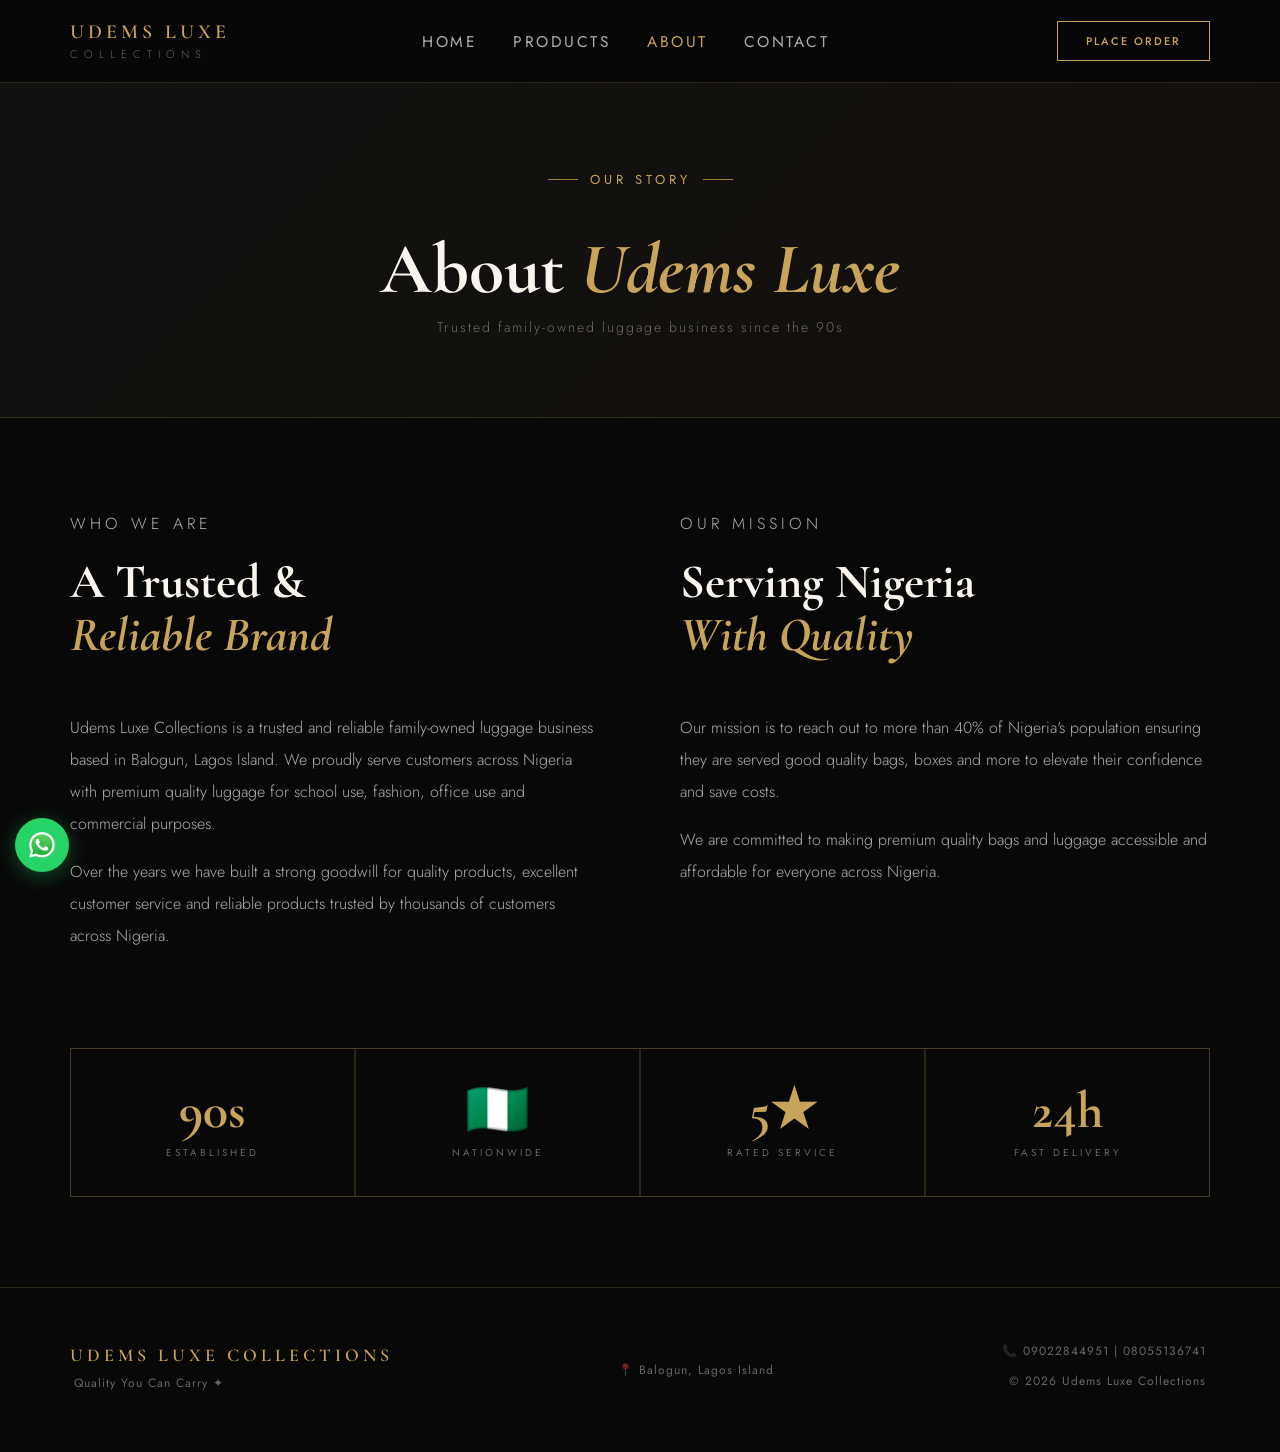
==== about.html @ 911f7c43 "Accessibility fixes: aria-labels and heading order" ====
<!doctype html>
<html lang="en">
  <head>
    <meta charset="UTF-8" />
    <meta name="viewport" content="width=device-width, initial-scale=1.0" />
    <title>About Us — Udems Luxe Collections</title>
    <link rel="apple-touch-icon" sizes="180x180" href="/apple-touch-icon.png" />
    <link rel="icon" type="image/png" sizes="32x32" href="/favicon-32x32.png" />
    <link rel="icon" type="image/png" sizes="16x16" href="/favicon-16x16.png" />
    <link rel="icon" href="/favicon.ico" />
    <link rel="manifest" href="/site.webmanifest" />
    <link rel="preconnect" href="https://fonts.googleapis.com" />
    <link rel="preconnect" href="https://fonts.gstatic.com" crossorigin />
    <link
      href="https://fonts.googleapis.com/css2?family=Cormorant+Garamond:ital,wght@0,400;0,600;0,700;1,400;1,600&family=Jost:wght@300;400;500;600&display=swap"
      rel="stylesheet"
    />
    <meta
      name="description"
      content="Learn about Udems Luxe Collections — a trusted family-owned bag and luggage business in Lagos Balogun Market since the 90s. Quality You Can Carry."
    />
    <meta
      name="keywords"
      content="Udems Luxe Collections about, bags Lagos Balogun, trusted bag store Lagos, family owned luggage business Nigeria"
    />
    <meta name="author" content="Ajagbe Gideon" />
    <meta property="og:title" content="About Us — Udems Luxe Collections" />
    <meta
      property="og:url"
      content="https://www.udemsluxecollections.com/about.html"
    />
    <meta property="og:type" content="website" />
    <meta
      property="og:image"
      content="https://www.udemsluxecollections.com/images/og-image.jpg"
    />
    <meta property="og:image:width" content="1200" />
    <meta property="og:image:height" content="630" />
    <meta
      property="og:description"
      content="Learn about Udems Luxe Collections — a trusted family-owned bag and luggage business in Lagos Balogun Market since the 90s. Quality You Can Carry."
    />
    <meta property="og:site_name" content="Udems Luxe Collections" />
    <link rel="stylesheet" href="styles.css" />
    <!-- Google tag (gtag.js) -->
    <script
      async
      src="https://www.googletagmanager.com/gtag/js?id=G-9NSQCS0DPC"
    ></script>
    <script>
      window.dataLayer = window.dataLayer || [];
      function gtag() {
        dataLayer.push(arguments);
      }
      gtag("js", new Date());
      gtag("config", "G-9NSQCS0DPC");
    </script>
  </head>
  <body>
    <!-- NAVIGATION -->
    <header>
      <nav>
        <div class="logo">
          Udems Luxe
          <span>Collections</span>
        </div>
        <ul class="nav-links" id="nav-links">
          <li><a href="index.html">Home</a></li>
          <li><a href="products.html">Products</a></li>
          <li><a href="about.html" class="active">About</a></li>
          <li><a href="contact.html">Contact</a></li>
          <li>
            <button class="close-menu" id="close-menu" aria-label="Close menu">
              ✕
            </button>
          </li>
        </ul>
        <div class="nav-right">
          <a
            href="https://wa.me/2349022844951?text=Hello,%20I%20want%20to%20place%20an%20order%20from%20Udems%20Luxe%20Collections"
            class="nav-cta"
            target="_blank"
            >Place Order</a
          >
          <button class="hamburger" id="hamburger" aria-label="Open menu">
            <span></span>
            <span></span>
            <span></span>
          </button>
        </div>
      </nav>
    </header>

    <main>
      <!-- PAGE HERO -->
      <section id="page-hero">
        <p class="hero-label">Our Story</p>
        <h1 class="page-hero-title">About <em>Udems Luxe</em></h1>
        <p class="page-hero-sub">
          Trusted family-owned luggage business since the 90s
        </p>
      </section>

      <!-- ABOUT CONTENT -->
      <section id="about-content">
        <div class="about-main">
          <div class="about-block">
            <p class="s-label">Who We Are</p>
            <h2 class="s-title">A Trusted &<br /><em>Reliable Brand</em></h2>
            <p>
              Udems Luxe Collections is a trusted and reliable family-owned
              luggage business based in Balogun, Lagos Island. We proudly serve
              customers across Nigeria with premium quality luggage for school
              use, fashion, office use and commercial purposes.
            </p>
            <p>
              Over the years we have built a strong goodwill for quality
              products, excellent customer service and reliable products trusted
              by thousands of customers across Nigeria.
            </p>
          </div>

          <div class="about-block">
            <p class="s-label">Our Mission</p>
            <h2 class="s-title">Serving Nigeria<br /><em>With Quality</em></h2>
            <p>
              Our mission is to reach out to more than 40% of Nigeria's
              population ensuring they are served good quality bags, boxes and
              more to elevate their confidence and save costs.
            </p>
            <p>
              We are committed to making premium quality bags and luggage
              accessible and affordable for everyone across Nigeria.
            </p>
          </div>
        </div>

        <!-- STATS -->
        <div class="about-stats-full">
          <div class="stat">
            <span class="big">90s</span>
            <span class="lbl">Established</span>
          </div>
          <div class="stat">
            <span class="big">🇳🇬</span>
            <span class="lbl">Nationwide</span>
          </div>
          <div class="stat">
            <span class="big">5★</span>
            <span class="lbl">Rated Service</span>
          </div>
          <div class="stat">
            <span class="big">24h</span>
            <span class="lbl">Fast Delivery</span>
          </div>
        </div>
      </section>
    </main>

    <!-- FOOTER -->
    <footer>
      <div class="footer-left">
        <div class="footer-logo">Udems Luxe Collections</div>
        <p>Quality You Can Carry ✦</p>
      </div>

      <div class="footer-center">
        <p>📍 Balogun, Lagos Island</p>
      </div>

      <div class="footer-right">
        <p>📞 09022844951 | 08055136741</p>
        <p>© 2026 Udems Luxe Collections</p>
      </div>
    </footer>

    <!-- WHATSAPP FLOAT -->
    <a
      href="https://wa.me/2349022844951?text=Hello,%20I%20want%20to%20place%20an%20order%20from%20Udems%20Luxe%20Collections"
      class="wa-float"
      target="_blank"
    >
      <img src="images/whatsapp.png" alt="WhatsApp" width="30" height="30" />
    </a>
  </body>
  <script src="script.js"></script>
</html>
---- styles.css ----
/* ── RESET & ROOT VARIABLES ── */
* {
  box-sizing: border-box;
  margin: 0;
  padding: 0;
}

html {
  scroll-behavior: smooth;
}

:root {
  --black: #080808;
  --black2: #111111;
  --black3: #1a1a1a;
  --gold: #c8a45a;
  --gold2: #e2c07a;
  --gold3: #a07d35;
  --gold-bg: rgba(200, 164, 90, 0.06);
  --gold-border: rgba(200, 164, 90, 0.18);
  --white: #faf6ef;
  --white2: rgba(250, 246, 239, 0.7);
  --white3: rgba(250, 246, 239, 0.4);
}

body {
  font-family: "Jost", sans-serif;
  background-color: var(--black);
  color: var(--white);
  overflow-x: hidden;
}

/* ── NAVIGATION ── */
nav {
  position: sticky;
  top: 0;
  z-index: 200;
  display: flex;
  justify-content: space-between;
  align-items: center;
  padding: 20px 70px;
  background: rgba(8, 8, 8, 0.96);
  border-bottom: 1px solid var(--gold-border);
  backdrop-filter: blur(12px);
}

.logo {
  font-family: "Cormorant Garamond", serif;
  font-size: 20px;
  font-weight: 600;
  letter-spacing: 4px;
  color: var(--gold);
  text-transform: uppercase;
}

.logo span {
  display: block;
  font-size: 11px;
  letter-spacing: 6px;
  color: var(--white3);
  font-family: "Jost", sans-serif;
  font-weight: 300;
  margin-top: 2px;
}

.nav-links {
  display: flex;
  gap: 36px;
  list-style: none;
}

.nav-links a {
  color: var(--white2);
  text-decoration: none;
  font-size: 15.5px;
  letter-spacing: 2.5px;
  text-transform: uppercase;
  font-weight: 400;
  transition: color 0.3s;
}

.nav-links a:hover,
.nav-links a.active {
  color: var(--gold);
}

.nav-cta {
  background: transparent;
  border: 1px solid var(--gold);
  color: var(--gold);
  padding: 11px 28px;
  font-size: 11px;
  letter-spacing: 2px;
  text-transform: uppercase;
  font-weight: 500;
  text-decoration: none;
  transition: all 0.3s;
  font-family: "Jost", sans-serif;
}

.nav-cta:hover {
  background: var(--gold);
  color: var(--black);
}

/* ── HERO ── */
#hero {
  min-height: 95vh;
  display: flex;
  align-items: center;
  position: relative;
  overflow: hidden;
  padding: 80px 70px;
}

.hero-bg {
  position: absolute;
  inset: 0;
  background:
    radial-gradient(
      ellipse 60% 70% at 75% 50%,
      rgba(200, 164, 90, 0.07) 0%,
      transparent 65%
    ),
    radial-gradient(
      ellipse 40% 60% at 20% 80%,
      rgba(200, 164, 90, 0.04) 0%,
      transparent 60%
    );
}

.hero-lines-v {
  position: absolute;
  top: 0;
  right: 180px;
  bottom: 0;
  width: 1px;
  background: linear-gradient(
    to bottom,
    transparent,
    rgba(200, 164, 90, 0.12),
    transparent
  );
}

.hero-lines-v2 {
  position: absolute;
  top: 0;
  right: 360px;
  bottom: 0;
  width: 1px;
  background: linear-gradient(
    to bottom,
    transparent,
    rgba(200, 164, 90, 0.06),
    transparent
  );
}

.hero-content {
  position: relative;
  z-index: 2;
  max-width: 620px;
}

.hero-label {
  display: inline-flex;
  align-items: center;
  gap: 12px;
  font-size: 13px;
  letter-spacing: 4px;
  text-transform: uppercase;
  color: var(--gold);
  margin-bottom: 28px;
  font-weight: 400;
}

.hero-label::before,
.hero-label::after {
  content: "";
  width: 30px;
  height: 1px;
  background: var(--gold3);
}

.hero-title {
  font-family: "Cormorant Garamond", serif;
  font-size: clamp(52px, 7vw, 88px);
  line-height: 1;
  font-weight: 700;
  margin-bottom: 6px;
}

.hero-title em {
  font-style: italic;
  color: var(--gold);
  display: block;
  font-size: clamp(58px, 8vw, 96px);
}

.hero-sub {
  font-family: "Cormorant Garamond", serif;
  font-size: 18px;
  font-style: italic;
  color: var(--white3);
  letter-spacing: 2px;
  margin-bottom: 40px;
}

.hero-btns {
  display: flex;
  gap: 14px;
  flex-wrap: wrap;
}

.btn-primary {
  background: var(--gold);
  color: var(--black);
  padding: 16px 40px;
  font-size: 11px;
  letter-spacing: 3px;
  text-transform: uppercase;
  font-weight: 600;
  text-decoration: none;
  transition: all 0.3s;
  font-family: "Jost", sans-serif;
  display: inline-block;
}

.btn-primary:hover {
  background: var(--gold2);
  transform: translateY(-2px);
}

.btn-ghost {
  border: 1px solid rgba(200, 164, 90, 0.35);
  color: var(--white2);
  padding: 16px 40px;
  font-size: 11px;
  letter-spacing: 3px;
  text-transform: uppercase;
  font-weight: 400;
  text-decoration: none;
  transition: all 0.3s;
  font-family: "Jost", sans-serif;
  display: inline-block;
}

.btn-ghost:hover {
  background: var(--gold-bg);
  border-color: var(--gold);
  color: var(--gold);
}

.hero-badge {
  position: absolute;
  right: 100px;
  top: 50%;
  transform: translateY(-50%);
  width: 200px;
  height: 200px;
  border-radius: 50%;
  border: 1px solid var(--gold-border);
  display: flex;
  align-items: center;
  justify-content: center;
}

.hero-badge-inner {
  width: 150px;
  height: 150px;
  border-radius: 50%;
  border: 1px solid rgba(200, 164, 90, 0.08);
  display: flex;
  flex-direction: column;
  align-items: center;
  justify-content: center;
  gap: 4px;
  text-align: center;
}

.hero-badge .num {
  font-family: "Cormorant Garamond", serif;
  font-size: 50px;
  font-weight: 700;
  color: var(--gold);
  line-height: 1;
}

.hero-badge .txt {
  font-size: 11px;
  letter-spacing: 2.5px;
  color: var(--white3);
  text-transform: uppercase;
}

/* ── MARQUEE ── */
.marquee-wrap {
  border-top: 1px solid var(--gold-border);
  border-bottom: 1px solid var(--gold-border);
  padding: 14px 0;
  overflow: hidden;
  background: var(--gold-bg);
}

.marquee-track {
  display: flex;
  animation: marquee 18s linear infinite;
  white-space: nowrap;
}

.marquee-item {
  font-size: 10px;
  letter-spacing: 4px;
  text-transform: uppercase;
  color: var(--gold3);
  padding: 0 30px;
  font-weight: 500;
}

.marquee-dot {
  color: var(--gold);
  margin: 0 -10px;
}

@keyframes marquee {
  from {
    transform: translateX(0);
  }
  to {
    transform: translateX(-50%);
  }
}

/* ── SECTION BASE ── */
section {
  padding: 90px 70px;
  box-sizing: border-box;
}
.s-label {
  font-size: 15px;
  letter-spacing: 4px;
  text-transform: uppercase;
  color: var(--gold);
  margin-bottom: 10px;
  font-weight: 400;
}

.s-title {
  font-family: "Cormorant Garamond", serif;
  font-size: clamp(32px, 4vw, 48px);
  font-weight: 700;
  line-height: 1.1;
  margin-bottom: 50px;
}

.s-title em {
  font-style: italic;
  color: var(--gold);
}

/* ── WHY CHOOSE US ── */
#why {
  background: var(--black2);
}

.why-grid {
  display: grid;
  grid-template-columns: repeat(auto-fit, minmax(190px, 1fr));
  gap: 2px;
}

.why-card {
  background: var(--black3);
  padding: 40px 28px;
  border-top: 2px solid var(--gold3);
  transition: all 0.35s;
  cursor: default;
}

.why-card:hover {
  background: rgba(200, 164, 90, 0.05);
  border-top-color: var(--gold);
  transform: translateY(-4px);
}

.why-icon {
  font-size: 36px;
  margin-bottom: 16px;
}

.why-card h3 {
  font-family: "Cormorant Garamond", serif;
  font-size: 20px;
  color: var(--gold2);
  margin-bottom: 12px;
  font-weight: 600;
}

.why-card p {
  font-size: 13px;
  color: var(--white3);
  line-height: 1.85;
  font-weight: 300;
}

/* ── DIVIDER ── */
.divider {
  display: flex;
  align-items: center;
  gap: 20px;
  padding: 0 70px;
}

.divider::before,
.divider::after {
  content: "";
  flex: 1;
  height: 1px;
  background: linear-gradient(to right, transparent, var(--gold-border));
}

.divider::after {
  background: linear-gradient(to left, transparent, var(--gold-border));
}

.divider span {
  font-family: "Cormorant Garamond", serif;
  font-size: 18px;
  color: var(--gold3);
}

/* ── PRODUCTS ── */
#products {
  background: var(--black);
  padding: 90px 70px;
}

#products .s-label {
  padding-left: 0;
}

#products .s-title {
  padding-left: 0;
}

#products .prod-cta {
  padding: 0;
  margin-top: 50px;
}
.prod-cta {
  display: flex;
  justify-content: center;
  gap: 16px;
  flex-wrap: wrap;
  margin-top: 40px;
}

.prod-cta a {
  min-width: 220px;
  text-align: center;
}

.prod-grid {
  display: grid;
  grid-template-columns: repeat(4, 1fr);
  gap: 1px;
  background: var(--gold-border);
  border: 1px solid var(--gold-border);
  margin-bottom: 0;
}

.prod-card {
  background: var(--black);
  padding: 50px 30px 40px;
  transition: all 0.3s;
  position: relative;
  overflow: hidden;
}

.prod-card:hover {
  background: rgba(200, 164, 90, 0.08);
  border-color: transparent;
}

.prod-card::after {
  content: "";
  position: absolute;
  bottom: 0;
  left: 0;
  right: 0;
  height: 2px;
  background: linear-gradient(90deg, transparent, var(--gold), transparent);
  transform: scaleX(0);
  transition: transform 0.4s;
}

.prod-card:hover::after {
  transform: scaleX(1);
}

.prod-icon {
  font-size: 32px;
  margin-bottom: 20px;
  display: block;
}

.prod-card h3 {
  font-family: "Cormorant Garamond", serif;
  font-size: 26px;
  font-weight: 600;
  color: var(--white);
  margin-bottom: 10px;
}

.prod-card p {
  font-size: 13px;
  color: var(--white3);
  line-height: 1.8;
  margin-bottom: 20px;
  font-weight: 300;
}

.prod-order {
  font-size: 11px;
  letter-spacing: 2.5px;
  text-transform: uppercase;
  color: var(--gold3);
  border: 1px solid rgba(200, 164, 90, 0.2);
  padding: 7px 16px;
  display: inline-block;
  text-decoration: none;
  transition: all 0.3s;
}

.prod-order:hover {
  color: var(--gold);
  border-color: var(--gold);
}

.prod-cta {
  display: flex;
  justify-content: center;
  gap: 16px;
  margin-top: 20px;
}


/* ── ABOUT STRIP ── */
#about-strip {
  background: linear-gradient(
    135deg,
    var(--black2) 0%,
    rgba(200, 164, 90, 0.04) 100%
  );
  border-top: 1px solid var(--gold-border);
  border-bottom: 1px solid var(--gold-border);
  padding: 80px 70px;
  display: grid;
  grid-template-columns: 1fr 1fr;
  gap: 80px;
  align-items: center;
}

.about-text p {
  font-size: 14px;
  color: var(--white2);
  line-height: 2;
  margin-bottom: 16px;
  font-weight: 300;
}

.about-stats {
  display: grid;
  grid-template-columns: 1fr 1fr;
  gap: 2px;
  background: var(--gold-border);
  border: 1px solid var(--gold-border);
}

.stat {
  background: var(--black);
  padding: 36px 28px;
  text-align: center;
}
.stat:hover {
  background: rgba(200, 164, 90, 0.08);
}

.stat .big {
  font-family: "Cormorant Garamond", serif;
  font-size: 52px;
  font-weight: 700;
  color: var(--gold);
  line-height: 1;
  display: block;
}

.stat .lbl {
  font-size: 10px;
  letter-spacing: 3px;
  text-transform: uppercase;
  color: var(--white3);
  margin-top: 8px;
  display: block;
}

/* ── CONTACT ── */
#contact {
  background: var(--black2);
  padding: 80px 70px;
}

.contact-grid {
  display: grid;
  grid-template-columns: repeat(auto-fit, minmax(200px, 1fr));
  gap: 2px;
  background: var(--gold-border);
  border: 1px solid var(--gold-border);
}

.contact-item {
  background: var(--black2);
  padding: 40px 28px;
  display: flex;
  align-items: flex-start;
  gap: 16px;
  transition: background 0.3s;
}

.contact-item:hover {
  background: var(--gold-bg);
}

.c-icon {
  font-size: 20px;
  margin-top: 2px;
  flex-shrink: 0;
}

.contact-item h3 {
  font-size: 10px;
  letter-spacing: 3px;
  text-transform: uppercase;
  color: var(--gold3);
  margin-bottom: 8px;
  font-weight: 500;
}

.contact-item p,
.contact-item a {
  font-size: 14px;
  color: var(--white2);
  text-decoration: none;
  line-height: 1.7;
  font-weight: 300;
}

.contact-item a:hover {
  color: var(--gold);
}

/* ── FOOTER ── */
footer {
  background: var(--black);
  border-top: 1px solid var(--gold-border);
  padding: 50px 70px;
  display: flex;
  justify-content: space-between;
  align-items: center;
  flex-wrap: wrap;
  gap: 20px;
}

.footer-logo {
  font-family: "Cormorant Garamond", serif;
  font-size: 18px;
  font-weight: 600;
  letter-spacing: 4px;
  color: var(--gold);
  text-transform: uppercase;
  margin-bottom: 8px;
}

footer p {
  font-size: 12px;
  color: var(--white3);
  letter-spacing: 1px;
  margin: 4px;
}

footer a {
  color: var(--gold3);
  text-decoration: none;
}

footer a:hover {
  color: var(--gold);
}

.footer-right {
  text-align: right;
}

.footer-right p {
  margin-bottom: 12px;
}

/* ── WHATSAPP FLOAT ── */
.wa-float {
  position: fixed;
  bottom: 28px;
  left: 15px;
  z-index: 999;
  width: 54px;
  height: 54px;
  border-radius: 50%;
  background: #25d366;
  display: flex;
  align-items: center;
  justify-content: center;
  box-shadow: 0 4px 20px rgba(37, 211, 102, 0.35);
  text-decoration: none;
  transition: all 0.3s;
}

.wa-float:hover {
  transform: scale(1.1);
  box-shadow: 0 6px 28px rgba(37, 211, 102, 0.5);
}

/* About CSS */

/* ── PAGE HERO ── */
#page-hero {
  background: linear-gradient(
    135deg,
    var(--black2) 0%,
    rgba(200, 164, 90, 0.05) 100%
  );
  border-bottom: 1px solid var(--gold-border);
  padding: 80px 70px;
  text-align: center;
}

.page-hero-title {
  font-family: "Cormorant Garamond", serif;
  font-size: clamp(42px, 6vw, 72px);
  font-weight: 700;
  line-height: 1;
  margin: 16px 0 12px;
}

.page-hero-title em {
  font-style: italic;
  color: var(--gold);
}

.page-hero-sub {
  font-size: 14px;
  color: var(--white3);
  letter-spacing: 2px;
  font-weight: 300;
}

/* ── ABOUT CONTENT ── */
#about-content {
  padding: 90px 70px;
}

.about-main {
  display: grid;
  grid-template-columns: 1fr 1fr;
  gap: 80px;
  margin-bottom: 80px;
}

.about-block p {
  font-size: 16px;
  color: var(--white2);
  line-height: 2;
  margin-bottom: 16px;
  font-weight: 300;
}

.about-stats-full {
  display: grid;
  grid-template-columns: repeat(4, 1fr);
  gap: 2px;
  background: var(--gold-border);
  border: 1px solid var(--gold-border);
}

/* Contact */
/* ── CONTACT CTA ── */
.contact-cta {
  text-align: center;
  margin-top: 80px;
  padding-top: 80px;
  border-top: 1px solid var(--gold-border);
}

.contact-cta p {
  font-size: 14px;
  color: var(--white3);
  margin-bottom: 30px;
  font-weight: 300;
  letter-spacing: 1px;
}

/* Products */
/* ── PRODUCTS PAGE ── */
#products-page {
  padding: 90px 70px;
  background: var(--black);
}

#products-page .prod-grid {
  grid-template-columns: repeat(4, 1fr);
}
.prod-cta {
  text-align: center;
  margin-top: 20px;
}
.close-menu {
  display: none;
}

/* ── RESPONSIVE — MOBILE ── */
@media (max-width: 768px) {
  /* NAV */
  nav {
    padding: 16px 20px;
  }

  .nav-links {
    display: none;
    position: fixed;
    top: 0;
    left: 0;
    width: 100%;
    height: 100vh;
    background: rgba(8, 8, 8, 0.99);
    flex-direction: column;
    align-items: center;
    justify-content: center;
    gap: 40px;
    z-index: 500;
  }
  .prod-cta {
    flex-direction: column;
    align-items: center;
  }

  .prod-cta a {
    width: 85%;
    text-align: center;
  }

  .nav-cta {
    font-size: 10px;
    padding: 8px 16px;
  }

  /* HERO */
  #hero {
    padding: 60px 24px;
    min-height: 80vh;
  }

  .hero-badge {
    display: flex;
    width: 150px;
    height: 150px;
    right: 18px;
    top: 43.5%;
    transform: translateY(-50%);
  }
  .hero-badge-inner {
    width: 100px;
    height: 100px;
    border-radius: 50%;
  }
  .hero-badge .num {
    font-family: "Cormorant Garamond", serif;
    font-size: 30px;
    font-weight: 700;
    color: var(--gold);
    line-height: 1;
  }

  .hero-badge .txt {
    font-size: 7px;
    letter-spacing: 2.5px;
    color: var(--white3);
    text-transform: uppercase;
  }

  .hero-btns {
    flex-direction: column;
  }

  .btn-primary,
  .btn-ghost {
    width: 80%;
    padding: 12px 20px;
  }

  /* MARQUEE */
  .marquee-item {
    font-size: 9px;
    padding: 0 16px;
  }

  /* SECTIONS */
  section {
    padding: 60px 24px;
  }

  /* WHY GRID */
  .why-grid {
    grid-template-columns: 1fr 1fr;
  }

  /* PRODUCTS */
  #products {
    padding: 60px 16px;
  }

  .prod-grid {
    grid-template-columns: 1fr 1fr !important;
  }

  #products-page {
    padding: 60px 16px;
  }

  #products-page .prod-grid {
    grid-template-columns: 1fr 1fr !important;
  }
  .prod-cta a {
    width: 80%;
    text-align: center;
  }

  /* ABOUT STRIP */
  #about-strip {
    grid-template-columns: 1fr;
    gap: 40px;
    padding: 60px 24px;
  }

  .about-stats {
    grid-template-columns: 1fr 1fr;
  }

  /* ABOUT CONTENT */
  .about-main {
    grid-template-columns: 1fr;
    gap: 40px;
  }

  .about-stats-full {
    grid-template-columns: 1fr 1fr;
  }

  /* CONTACT */
  #contact {
    padding: 60px 24px;
  }

  .contact-grid {
    grid-template-columns: 1fr;
  }

  /* PAGE HERO */
  #page-hero {
    padding: 60px 24px;
  }

  /* FOOTER */
  
  footer {
  display: flex;
  flex-direction: column;
  align-items: center;
  text-align: center;
  gap: 15px;
  padding: 40px 20px;
}

.footer-right {
  text-align: center;
}

  .footer-logo {
    font-size: 16px;
  }

  footer p {
    font-size: 11px;
  }

  /* DIVIDER */
  .divider {
    padding: 0 24px;
  }
  .close-menu {
    display: block;
  }
}

/* ── RESPONSIVE — TABLET ── */
@media (max-width: 1024px) {
  nav {
    padding: 16px 30px;
  }
  #hero {
    min-height: 70vh;
  }
  .hero-badge {
    right: 40px;
  }

  .nav-links {
    gap: 16px;
  }
  .contact-item a {
    word-break: break-word;
    overflow-wrap: break-word;
  }
  .contact-grid {
    grid-template-columns: 1fr;
  }
  .nav-links a {
    font-size: 15px;
    letter-spacing: 1.5px;
    color: var(--white);
  }
  .nav-cta {
    font-size: 10px;
    padding: 8px 16px;
  }
  #products-page .prod-grid {
    grid-template-columns: repeat(2, 1fr);
  }
  .prod-grid {
    grid-template-columns: repeat(2, 1fr);
  }
}

#about-strip {
  gap: 40px;
  padding: 70px 40px;
}

/* ── HAMBURGER MENU ── */
.nav-right {
  display: flex;
  align-items: center;
  gap: 16px;
}

.hamburger {
  display: none;
  flex-direction: column;
  justify-content: center;
  gap: 5px;
  background: transparent;
  border: none;
  cursor: pointer;
  padding: 4px;
}

.hamburger span {
  display: block;
  width: 24px;
  height: 2px;
  background: var(--gold);
  transition: all 0.3s;
}

@media (max-width: 768px) {
  .hamburger {
    display: flex;
  }

  .nav-links {
    display: none;
    position: fixed;
    top: 0;
    left: 0;
    right: 0;
    bottom: 0;
    background: rgba(8, 8, 8, 0.98);
    flex-direction: column;
    align-items: center;
    justify-content: center;
    gap: 40px;
    z-index: 300;
  }

  .nav-links.open {
    display: flex;
  }

  .nav-links a {
    font-size: 20px;
    letter-spacing: 4px;
  }
}

.close-menu {
  background: transparent;
  border: 1px solid var(--gold-border);
  color: var(--gold);
  font-size: 20px;
  padding: 10px 20px;
  cursor: pointer;
  margin-top: 20px;
}

@media (max-width: 400px) {
  .hero-badge {
    width: 140px;
    height: 140px;
    top: 42%;
    right: 15px;
  }
  .hero-badge-inner {
    width: 100px;
    height: 100px;
  }

  .hero-badge .num {
    font-size: 28px;
  }

  .hero-title {
    font-size: 48px;
  }

  .hero-title em {
    font-size: 52px;
  }
  .btn-primary,
  .btn-ghost {
    width: 85%;
    margin: 0 auto;
    display: block;
  }
}
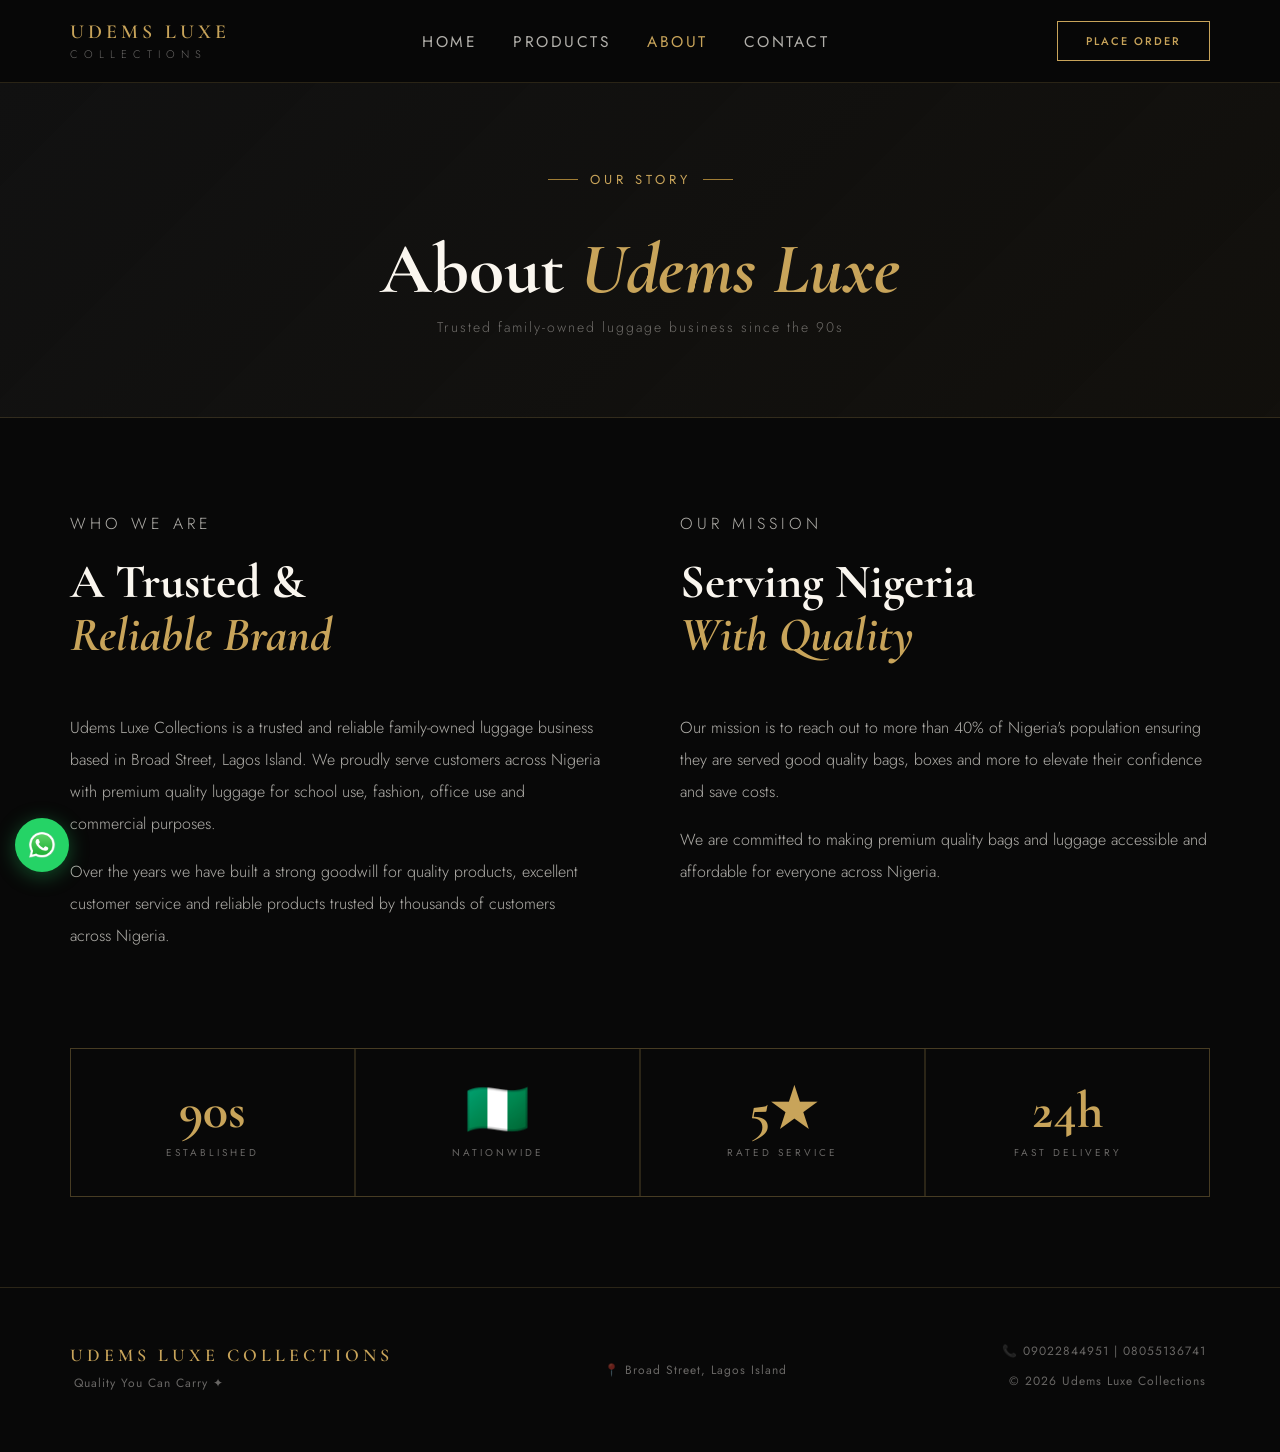
==== commit a01dadd9: "Change all Balogun to Broad Street" ====
--- a/about.html
+++ b/about.html
@@ -17,11 +17,11 @@
     />
     <meta
       name="description"
-      content="Learn about Udems Luxe Collections — a trusted family-owned bag and luggage business in Lagos Balogun Market since the 90s. Quality You Can Carry."
+      content="Learn about Udems Luxe Collections — a trusted family-owned bag and luggage business in Lagos Broad Street Market since the 90s. Quality You Can Carry."
     />
     <meta
       name="keywords"
-      content="Udems Luxe Collections about, bags Lagos Balogun, trusted bag store Lagos, family owned luggage business Nigeria"
+      content="Udems Luxe Collections about, bags Lagos Broad Street, trusted bag store Lagos, family owned luggage business Nigeria"
     />
     <meta name="author" content="Ajagbe Gideon" />
     <meta property="og:title" content="About Us — Udems Luxe Collections" />
@@ -38,7 +38,7 @@
     <meta property="og:image:height" content="630" />
     <meta
       property="og:description"
-      content="Learn about Udems Luxe Collections — a trusted family-owned bag and luggage business in Lagos Balogun Market since the 90s. Quality You Can Carry."
+      content="Learn about Udems Luxe Collections — a trusted family-owned bag and luggage business in Lagos Broad Street Market since the 90s. Quality You Can Carry."
     />
     <meta property="og:site_name" content="Udems Luxe Collections" />
     <link rel="stylesheet" href="styles.css" />
@@ -109,9 +109,9 @@
             <h2 class="s-title">A Trusted &<br /><em>Reliable Brand</em></h2>
             <p>
               Udems Luxe Collections is a trusted and reliable family-owned
-              luggage business based in Balogun, Lagos Island. We proudly serve
-              customers across Nigeria with premium quality luggage for school
-              use, fashion, office use and commercial purposes.
+              luggage business based in Broad Street, Lagos Island. We proudly
+              serve customers across Nigeria with premium quality luggage for
+              school use, fashion, office use and commercial purposes.
             </p>
             <p>
               Over the years we have built a strong goodwill for quality
@@ -165,7 +165,7 @@
       </div>
 
       <div class="footer-center">
-        <p>📍 Balogun, Lagos Island</p>
+        <p>📍 Broad Street, Lagos Island</p>
       </div>
 
       <div class="footer-right">
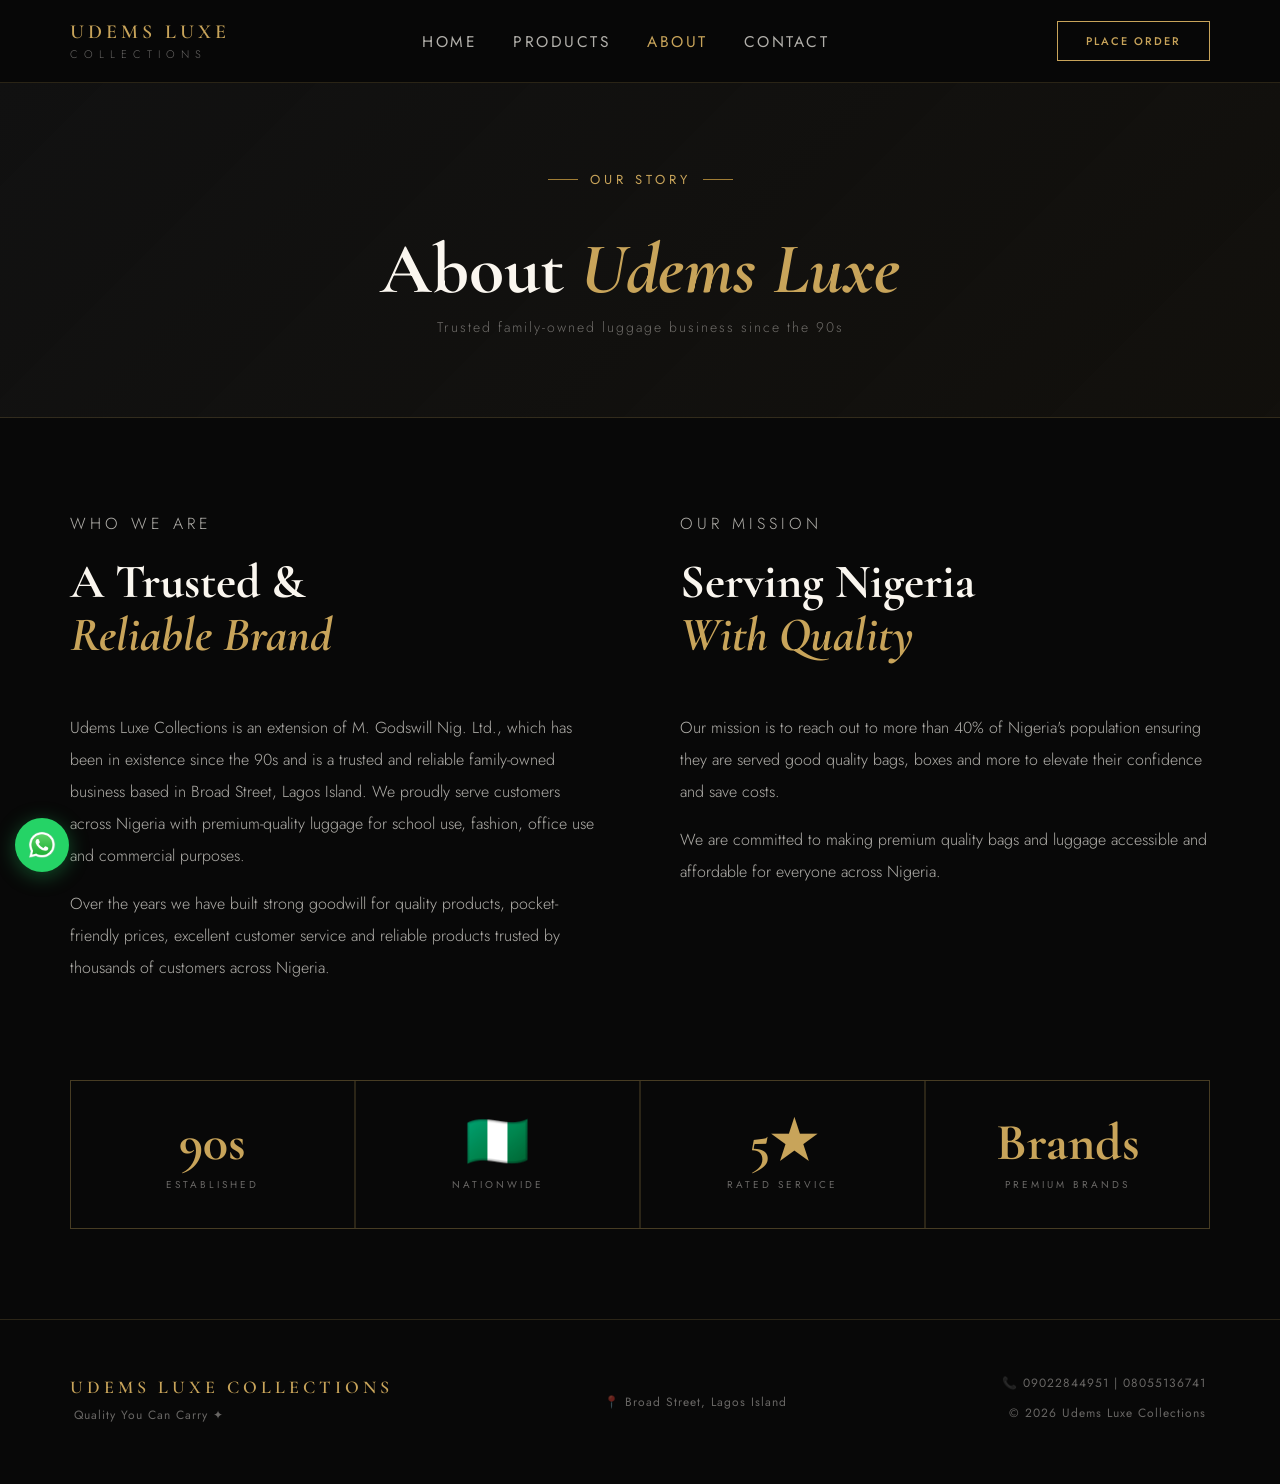
==== commit 65ec3e01: "Update About text and replace 24h stat with Brands" ====
--- a/about.html
+++ b/about.html
@@ -108,15 +108,17 @@
             <p class="s-label">Who We Are</p>
             <h2 class="s-title">A Trusted &<br /><em>Reliable Brand</em></h2>
             <p>
-              Udems Luxe Collections is a trusted and reliable family-owned
-              luggage business based in Broad Street, Lagos Island. We proudly
-              serve customers across Nigeria with premium quality luggage for
-              school use, fashion, office use and commercial purposes.
+              Udems Luxe Collections is an extension of M. Godswill Nig. Ltd.,
+              which has been in existence since the 90s and is a trusted and
+              reliable family-owned business based in Broad Street, Lagos
+              Island. We proudly serve customers across Nigeria with
+              premium-quality luggage for school use, fashion, office use and
+              commercial purposes.
             </p>
             <p>
-              Over the years we have built a strong goodwill for quality
-              products, excellent customer service and reliable products trusted
-              by thousands of customers across Nigeria.
+              Over the years we have built strong goodwill for quality products,
+              pocket-friendly prices, excellent customer service and reliable
+              products trusted by thousands of customers across Nigeria.
             </p>
           </div>
 
@@ -150,8 +152,8 @@
             <span class="lbl">Rated Service</span>
           </div>
           <div class="stat">
-            <span class="big">24h</span>
-            <span class="lbl">Fast Delivery</span>
+            <span class="big">Brands</span>
+            <span class="lbl">Premium Brands</span>
           </div>
         </div>
       </section>
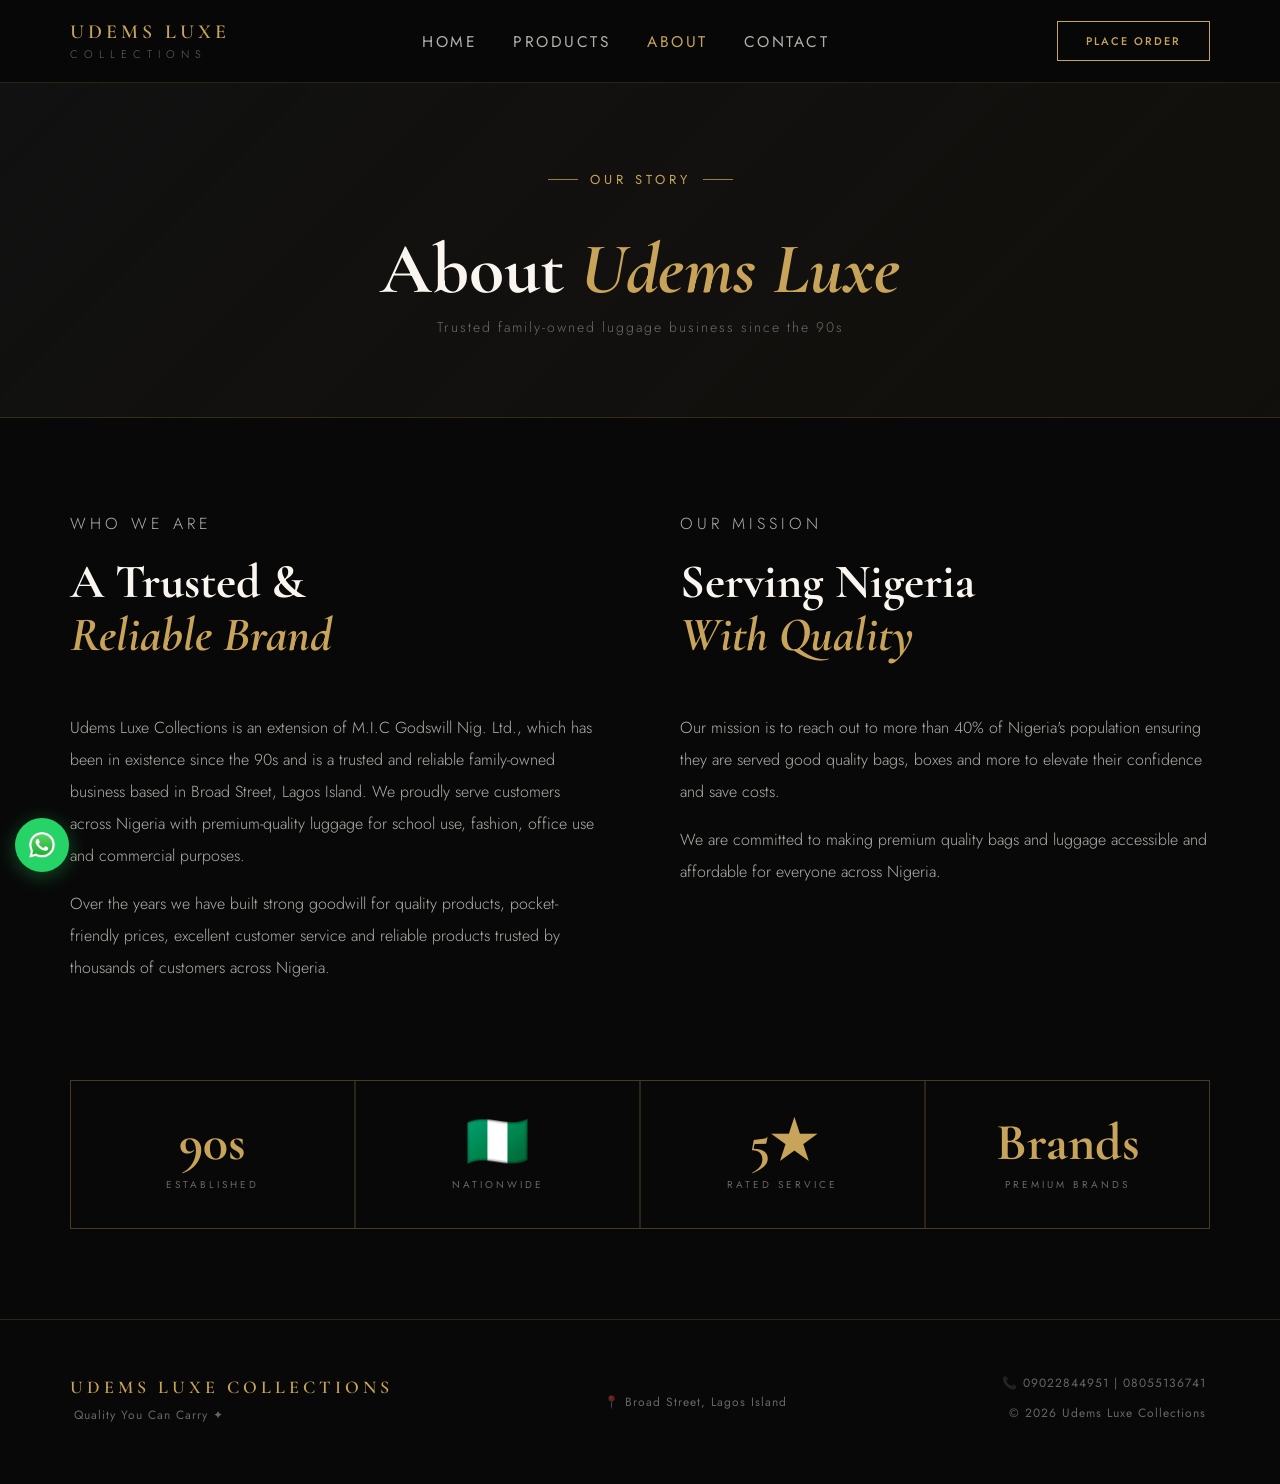
==== commit 69e0f076: "Changed the about" ====
--- a/about.html
+++ b/about.html
@@ -108,7 +108,7 @@
             <p class="s-label">Who We Are</p>
             <h2 class="s-title">A Trusted &<br /><em>Reliable Brand</em></h2>
             <p>
-              Udems Luxe Collections is an extension of M. Godswill Nig. Ltd.,
+              Udems Luxe Collections is an extension of M.I.C Godswill Nig. Ltd.,
               which has been in existence since the 90s and is a trusted and
               reliable family-owned business based in Broad Street, Lagos
               Island. We proudly serve customers across Nigeria with
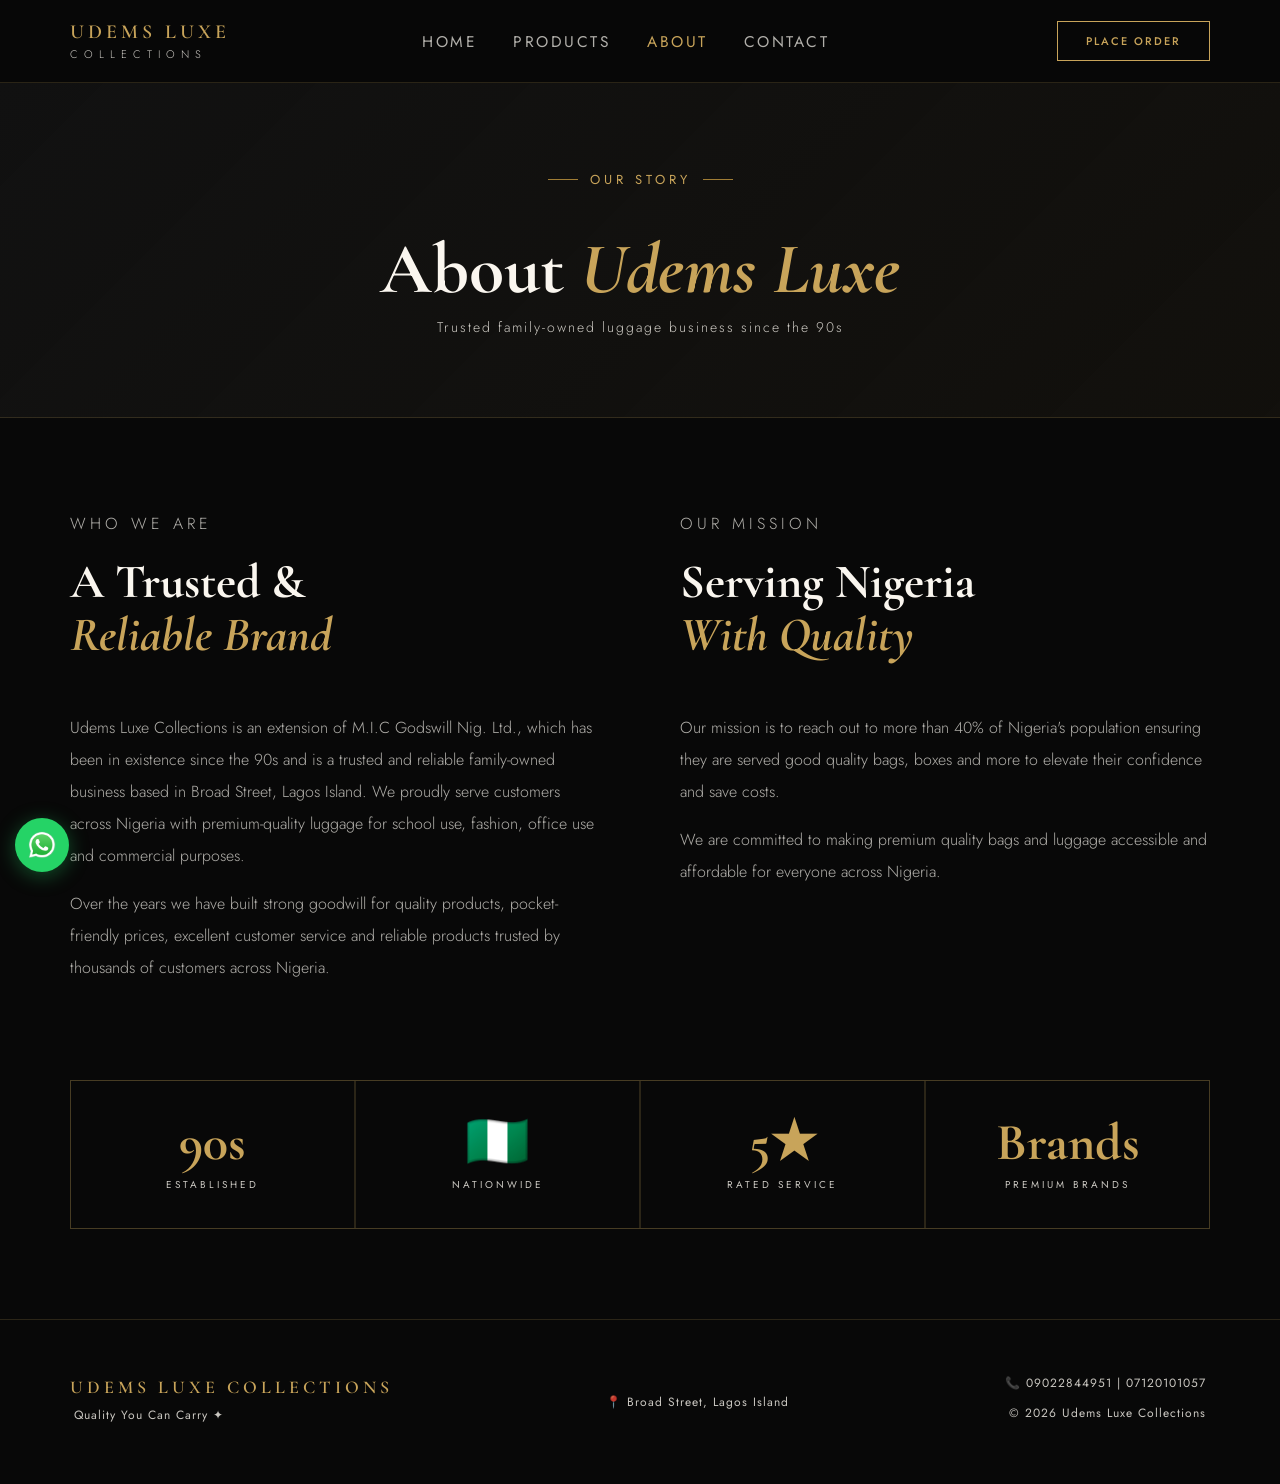
==== commit 04059f3b: "Corrected Broad Street" ====
--- a/about.html
+++ b/about.html
@@ -108,9 +108,9 @@
             <p class="s-label">Who We Are</p>
             <h2 class="s-title">A Trusted &<br /><em>Reliable Brand</em></h2>
             <p>
-              Udems Luxe Collections is an extension of M.I.C Godswill Nig. Ltd.,
-              which has been in existence since the 90s and is a trusted and
-              reliable family-owned business based in Broad Street, Lagos
+              Udems Luxe Collections is an extension of M.I.C Godswill Nig.
+              Ltd., which has been in existence since the 90s and is a trusted
+              and reliable family-owned business based in Broad Street, Lagos
               Island. We proudly serve customers across Nigeria with
               premium-quality luggage for school use, fashion, office use and
               commercial purposes.
@@ -171,7 +171,7 @@
       </div>
 
       <div class="footer-right">
-        <p>📞 09022844951 | 08055136741</p>
+        <p>📞 09022844951 | 07120101057</p>
         <p>© 2026 Udems Luxe Collections</p>
       </div>
     </footer>
--- a/styles.css
+++ b/styles.css
@@ -1,4 +1,7 @@
-/* ── RESET & ROOT VARIABLES ── */
+/* ══════════════════════════════════════════════════════════
+   1. RESET
+   ══════════════════════════════════════════════════════════ */
+
 * {
   box-sizing: border-box;
   margin: 0;
@@ -8,6 +11,17 @@
 html {
   scroll-behavior: smooth;
 }
+
+body {
+  font-family: "Jost", sans-serif;
+  background-color: var(--black);
+  color: var(--white);
+  overflow-x: hidden;
+}
+
+/* ══════════════════════════════════════════════════════════
+   2. VARIABLES
+   ══════════════════════════════════════════════════════════ */
 
 :root {
   --black: #080808;
@@ -20,17 +34,155 @@
   --gold-border: rgba(200, 164, 90, 0.18);
   --white: #faf6ef;
   --white2: rgba(250, 246, 239, 0.7);
-  --white3: rgba(250, 246, 239, 0.4);
-}
-
-body {
+  --white3: rgba(250, 246, 239, 0.8);
+}
+
+/* ══════════════════════════════════════════════════════════
+   3. TYPOGRAPHY & SHARED UI (BUTTONS, SECTION LABELS, PAGE HEADERS)
+   ══════════════════════════════════════════════════════════ */
+
+.btn-primary {
+  background: var(--gold);
+  color: var(--black);
+  padding: 16px 40px;
+  font-size: 11px;
+  letter-spacing: 3px;
+  text-transform: uppercase;
+  font-weight: 600;
+  text-decoration: none;
+  transition: all 0.3s;
   font-family: "Jost", sans-serif;
-  background-color: var(--black);
-  color: var(--white);
-  overflow-x: hidden;
-}
-
-/* ── NAVIGATION ── */
+  display: inline-block;
+}
+
+.btn-primary:hover {
+  background: var(--gold2);
+  transform: translateY(-2px);
+}
+
+.btn-ghost {
+  border: 1px solid rgba(200, 164, 90, 0.35);
+  color: var(--white2);
+  padding: 16px 40px;
+  font-size: 11px;
+  letter-spacing: 3px;
+  text-transform: uppercase;
+  font-weight: 400;
+  text-decoration: none;
+  transition: all 0.3s;
+  font-family: "Jost", sans-serif;
+  display: inline-block;
+}
+
+.btn-ghost:hover {
+  background: var(--gold-bg);
+  border-color: var(--gold);
+  color: var(--gold);
+}
+
+section {
+  padding: 90px 70px;
+  box-sizing: border-box;
+}
+
+.s-label {
+  font-size: 15px;
+  letter-spacing: 4px;
+  text-transform: uppercase;
+  color: var(--gold);
+  margin-bottom: 10px;
+  font-weight: 400;
+}
+
+.s-title {
+  font-family: "Cormorant Garamond", serif;
+  font-size: clamp(32px, 4vw, 48px);
+  font-weight: 700;
+  line-height: 1.1;
+  margin-bottom: 50px;
+}
+
+.s-title em {
+  font-style: italic;
+  color: var(--gold);
+}
+
+.divider {
+  display: flex;
+  align-items: center;
+  gap: 20px;
+  padding: 0 70px;
+}
+
+.divider::before,
+.divider::after {
+  content: "";
+  flex: 1;
+  height: 1px;
+  background: linear-gradient(to right, transparent, var(--gold-border));
+}
+
+.divider::after {
+  background: linear-gradient(to left, transparent, var(--gold-border));
+}
+
+.divider span {
+  font-family: "Cormorant Garamond", serif;
+  font-size: 18px;
+  color: var(--gold3);
+}
+
+#page-hero {
+  background: linear-gradient(
+    135deg,
+    var(--black2) 0%,
+    rgba(200, 164, 90, 0.05) 100%
+  );
+  border-bottom: 1px solid var(--gold-border);
+  padding: 80px 70px;
+  text-align: center;
+}
+
+.page-hero-title {
+  font-family: "Cormorant Garamond", serif;
+  font-size: clamp(42px, 6vw, 72px);
+  font-weight: 700;
+  line-height: 1;
+  margin: 16px 0 12px;
+}
+
+.page-hero-title em {
+  font-style: italic;
+  color: var(--gold);
+}
+
+.page-hero-sub {
+  font-size: 14px;
+  color: var(--white3);
+  letter-spacing: 2px;
+  font-weight: 300;
+}
+
+/* Consolidated from three previously-competing top-level .prod-cta
+   rules (found during the CSS audit) into one definitive version. */
+.prod-cta {
+  display: flex;
+  justify-content: center;
+  align-items: center;
+  flex-wrap: wrap;
+  gap: 16px;
+  margin-top: 20px;
+  text-align: center;
+}
+
+.prod-cta a {
+  text-align: center;
+}
+
+/* ══════════════════════════════════════════════════════════
+   4. NAVIGATION
+   ══════════════════════════════════════════════════════════ */
+
 nav {
   position: sticky;
   top: 0;
@@ -103,14 +255,56 @@
   color: var(--black);
 }
 
-/* ── HERO ── */
+.close-menu {
+  display: none;
+}
+
+.nav-right {
+  display: flex;
+  align-items: center;
+  gap: 16px;
+}
+
+.hamburger {
+  display: none;
+  flex-direction: column;
+  justify-content: center;
+  gap: 5px;
+  background: transparent;
+  border: none;
+  cursor: pointer;
+  padding: 4px;
+}
+
+.hamburger span {
+  display: block;
+  width: 24px;
+  height: 2px;
+  background: var(--gold);
+  transition: all 0.3s;
+}
+
+.close-menu {
+  background: transparent;
+  border: 1px solid var(--gold-border);
+  color: var(--gold);
+  font-size: 20px;
+  padding: 10px 20px;
+  cursor: pointer;
+  margin-top: 20px;
+}
+
+/* ══════════════════════════════════════════════════════════
+   5. HERO
+   ══════════════════════════════════════════════════════════ */
+
 #hero {
-  min-height: 95vh;
+  min-height: 90vh;
   display: flex;
   align-items: center;
   position: relative;
   overflow: hidden;
-  padding: 80px 70px;
+  padding: 8px 70px;
 }
 
 .hero-bg {
@@ -213,88 +407,158 @@
   flex-wrap: wrap;
 }
 
-.btn-primary {
-  background: var(--gold);
-  color: var(--black);
-  padding: 16px 40px;
-  font-size: 11px;
-  letter-spacing: 3px;
-  text-transform: uppercase;
-  font-weight: 600;
-  text-decoration: none;
-  transition: all 0.3s;
-  font-family: "Jost", sans-serif;
-  display: inline-block;
-}
-
-.btn-primary:hover {
-  background: var(--gold2);
-  transform: translateY(-2px);
-}
-
-.btn-ghost {
-  border: 1px solid rgba(200, 164, 90, 0.35);
-  color: var(--white2);
-  padding: 16px 40px;
-  font-size: 11px;
-  letter-spacing: 3px;
-  text-transform: uppercase;
-  font-weight: 400;
-  text-decoration: none;
-  transition: all 0.3s;
-  font-family: "Jost", sans-serif;
-  display: inline-block;
-}
-
-.btn-ghost:hover {
-  background: var(--gold-bg);
-  border-color: var(--gold);
-  color: var(--gold);
-}
-
-.hero-badge {
-  position: absolute;
-  right: 100px;
-  top: 50%;
-  transform: translateY(-50%);
-  width: 200px;
-  height: 200px;
+.hero-visual .hero-badge-inner {
+  width: 96px;
+  height: 96px;
   border-radius: 50%;
-  border: 1px solid var(--gold-border);
-  display: flex;
-  align-items: center;
-  justify-content: center;
-}
-
-.hero-badge-inner {
-  width: 150px;
-  height: 150px;
-  border-radius: 50%;
-  border: 1px solid rgba(200, 164, 90, 0.08);
+  border: 1px solid rgba(200, 164, 90, 0.2);
   display: flex;
   flex-direction: column;
   align-items: center;
   justify-content: center;
-  gap: 4px;
+  gap: 2px;
   text-align: center;
 }
 
-.hero-badge .num {
+.hero-layout {
+  position: relative;
+  z-index: 2;
+  display: grid;
+  grid-template-columns: 1.05fr 0.95fr;
+  gap: 30px;
+  align-items: center;
+  width: 100%;
+}
+
+.hero-desc {
+  font-size: 15px;
+  color: var(--white2);
+  line-height: 1.8;
+  font-weight: 300;
+  max-width: 460px;
+  margin-bottom: 36px;
+}
+
+/* Layered product image composition. object-fit:cover (not contain)
+   is a deliberate choice for the hero specifically — this is a mood
+   / brand-story image, not a product-catalog photo where every edge
+   must stay uncropped (that rule still applies on the products grid
+   and product detail page, which use object-fit:contain). A cropped,
+   edge-to-edge "matted print" look is what reads as premium/editorial
+   here, matching the reference image. */
+.hero-visual {
+  position: relative;
+  height: 560px;
+}
+
+.hero-visual-back,
+.hero-visual-front {
+  position: absolute;
+  background: var(--black);
+  border: 1px solid var(--gold-border);
+  box-sizing: border-box;
+}
+
+.hero-visual-back img,
+.hero-visual-front img {
+  width: 100%;
+  height: 100%;
+  object-fit: cover;
+}
+
+/* Supporting layer — inset from the corner, mostly hidden behind the
+   front card with only a clear sliver peeking at the top-right. */
+.hero-visual-back {
+  top: 4%;
+  right: 4%;
+  width: 42%;
+  aspect-ratio: 4 / 5;
+  padding: 10px;
+  transform: rotate(5deg);
+  box-shadow: 0 24px 50px rgba(0, 0, 0, 0.45);
+  opacity: 0.65;
+  z-index: 1;
+}
+
+/* Dominant focal image — noticeably larger than the back card, thin
+   frame, strong shadow so it clearly reads as the main image. */
+.hero-visual-front {
+  bottom: 50px;
+  left: 0;
+  width: 70%;
+  aspect-ratio: 4 / 5;
+  padding: 12px;
+  box-shadow: 0 40px 90px rgba(0, 0, 0, 0.55);
+  z-index: 2;
+}
+
+.hero-fade-img {
+  opacity: 1;
+  transition: opacity 0.3s ease;
+}
+
+.hero-fade-img.hero-fade-out {
+  opacity: 0;
+}
+
+/* Badge — lives INSIDE .hero-visual-front in the HTML, so it's
+   positioned relative to the front card itself (genuinely attached
+   to the image). Previously this had two problems found in the
+   audit: (1) it was accidentally set to "right: -180px", pushing it
+   almost entirely off-screen, and (2) .hero-badge-inner had a
+   leftover duplicate definition that made it ALSO absolutely
+   positioned inside the badge circle, fighting the outer circle's
+   own positioning. Both are fixed below — the badge sits mostly
+   within the card's bounds so it is never clipped, with just enough
+   overhang at the corner to read as "attached", not "floating". */
+.hero-visual-front .hero-badge {
+  position: absolute;
+  bottom: 110px;
+  right: -180px;
+  width: 128px;
+  height: 128px;
+  border-radius: 50%;
+  background: var(--black);
+  border: 1px solid var(--gold-border);
+  display: flex;
+  align-items: center;
+  justify-content: center;
+  z-index: 3;
+  box-shadow: 0 10px 30px rgba(0, 0, 0, 0.6);
+}
+
+.hero-badge-inner {
+  width: 94px;
+  height: 94px;
+  border-radius: 50%;
+  border: 1px solid rgba(200, 164, 90, 0.2);
+  display: flex;
+  flex-direction: column;
+  align-items: center;
+  justify-content: center;
+  gap: 2px;
+  text-align: center;
+}
+
+.hero-visual-front .hero-badge .num {
   font-family: "Cormorant Garamond", serif;
-  font-size: 50px;
+  font-size: 28px;
   font-weight: 700;
   color: var(--gold);
   line-height: 1;
 }
 
-.hero-badge .txt {
-  font-size: 11px;
-  letter-spacing: 2.5px;
+.hero-visual-front .hero-badge .txt {
+  font-size: 8px;
+  letter-spacing: 1.5px;
   color: var(--white3);
   text-transform: uppercase;
 }
 
-/* ── MARQUEE ── */
+/* ══════════════════════════════════════════════════════════
+   6. MARQUEE
+   ══════════════════════════════════════════════════════════ */
+
 .marquee-wrap {
   border-top: 1px solid var(--gold-border);
   border-bottom: 1px solid var(--gold-border);
@@ -332,34 +596,10 @@
   }
 }
 
-/* ── SECTION BASE ── */
-section {
-  padding: 90px 70px;
-  box-sizing: border-box;
-}
-.s-label {
-  font-size: 15px;
-  letter-spacing: 4px;
-  text-transform: uppercase;
-  color: var(--gold);
-  margin-bottom: 10px;
-  font-weight: 400;
-}
-
-.s-title {
-  font-family: "Cormorant Garamond", serif;
-  font-size: clamp(32px, 4vw, 48px);
-  font-weight: 700;
-  line-height: 1.1;
-  margin-bottom: 50px;
-}
-
-.s-title em {
-  font-style: italic;
-  color: var(--gold);
-}
-
-/* ── WHY CHOOSE US ── */
+/* ══════════════════════════════════════════════════════════
+   7. HOMEPAGE SECTIONS (FEATURED COLLECTIONS, WHY CHOOSE US, ABOUT STRIP)
+   ══════════════════════════════════════════════════════════ */
+
 #why {
   background: var(--black2);
 }
@@ -404,149 +644,33 @@
   font-weight: 300;
 }
 
-/* ── DIVIDER ── */
-.divider {
-  display: flex;
-  align-items: center;
-  gap: 20px;
-  padding: 0 70px;
-}
-
-.divider::before,
-.divider::after {
-  content: "";
-  flex: 1;
-  height: 1px;
-  background: linear-gradient(to right, transparent, var(--gold-border));
-}
-
-.divider::after {
-  background: linear-gradient(to left, transparent, var(--gold-border));
-}
-
-.divider span {
-  font-family: "Cormorant Garamond", serif;
-  font-size: 18px;
-  color: var(--gold3);
-}
-
-/* ── PRODUCTS ── */
-#products {
-  background: var(--black);
-  padding: 90px 70px;
-}
-
-#products .s-label {
-  padding-left: 0;
-}
-
-#products .s-title {
-  padding-left: 0;
-}
-
-#products .prod-cta {
-  padding: 0;
-  margin-top: 50px;
-}
-.prod-cta {
-  display: flex;
-  justify-content: center;
-  gap: 16px;
-  flex-wrap: wrap;
-  margin-top: 40px;
-}
-
-.prod-cta a {
-  min-width: 220px;
-  text-align: center;
-}
-
-.prod-grid {
+.about-text p {
+  font-size: 14px;
+  color: var(--white2);
+  line-height: 2;
+  margin-bottom: 16px;
+  font-weight: 300;
+}
+
+.about-stats {
   display: grid;
-  grid-template-columns: repeat(4, 1fr);
-  gap: 1px;
+  grid-template-columns: 1fr 1fr;
+  gap: 2px;
   background: var(--gold-border);
   border: 1px solid var(--gold-border);
-  margin-bottom: 0;
-}
-
-.prod-card {
+}
+
+#featured-collections {
   background: var(--black);
-  padding: 50px 30px 40px;
-  transition: all 0.3s;
-  position: relative;
-  overflow: hidden;
-}
-
-.prod-card:hover {
-  background: rgba(200, 164, 90, 0.08);
-  border-color: transparent;
-}
-
-.prod-card::after {
-  content: "";
-  position: absolute;
-  bottom: 0;
-  left: 0;
-  right: 0;
-  height: 2px;
-  background: linear-gradient(90deg, transparent, var(--gold), transparent);
-  transform: scaleX(0);
-  transition: transform 0.4s;
-}
-
-.prod-card:hover::after {
-  transform: scaleX(1);
-}
-
-.prod-icon {
-  font-size: 32px;
-  margin-bottom: 20px;
-  display: block;
-}
-
-.prod-card h3 {
-  font-family: "Cormorant Garamond", serif;
-  font-size: 26px;
-  font-weight: 600;
-  color: var(--white);
-  margin-bottom: 10px;
-}
-
-.prod-card p {
-  font-size: 13px;
-  color: var(--white3);
-  line-height: 1.8;
-  margin-bottom: 20px;
-  font-weight: 300;
-}
-
-.prod-order {
-  font-size: 11px;
-  letter-spacing: 2.5px;
-  text-transform: uppercase;
-  color: var(--gold3);
-  border: 1px solid rgba(200, 164, 90, 0.2);
-  padding: 7px 16px;
-  display: inline-block;
-  text-decoration: none;
-  transition: all 0.3s;
-}
-
-.prod-order:hover {
-  color: var(--gold);
-  border-color: var(--gold);
-}
-
-.prod-cta {
-  display: flex;
-  justify-content: center;
-  gap: 16px;
-  margin-top: 20px;
-}
-
-
-/* ── ABOUT STRIP ── */
+}
+
+/* Fixed during the audit: this rule was previously ALSO redefined at
+   the top level further down the original file (outside any media
+   query), which meant the "tightened" gap/padding values meant for
+   mobile were accidentally applying on desktop too, cramping this
+   section everywhere. There is now exactly one desktop definition;
+   the mobile-specific tightening lives only in the Mobile Responsive
+   section at the bottom of this file. */
 #about-strip {
   background: linear-gradient(
     135deg,
@@ -562,27 +686,457 @@
   align-items: center;
 }
 
-.about-text p {
-  font-size: 14px;
-  color: var(--white2);
-  line-height: 2;
-  margin-bottom: 16px;
-  font-weight: 300;
-}
-
-.about-stats {
+/* ══════════════════════════════════════════════════════════
+   8. PRODUCT SECTIONS (CATEGORY CARDS, SHOP GRID, PRODUCT DETAIL)
+   ══════════════════════════════════════════════════════════ */
+
+#shop-by-category {
+  background: var(--black);
+}
+
+.cat-hero-grid {
   display: grid;
-  grid-template-columns: 1fr 1fr;
+  grid-template-columns: repeat(4, 1fr);
   gap: 2px;
   background: var(--gold-border);
   border: 1px solid var(--gold-border);
 }
+
+.cat-hero-card {
+  position: relative;
+  display: block;
+  aspect-ratio: 3 / 4;
+  background-size: cover;
+  background-position: center;
+  overflow: hidden;
+  text-decoration: none;
+  border: 2px solid transparent;
+  transition:
+    transform 0.4s ease,
+    border-color 0.4s ease,
+    box-shadow 0.4s ease;
+}
+
+.cat-hero-card::before {
+  content: "";
+  position: absolute;
+  inset: 0;
+  background: linear-gradient(
+    to top,
+    rgba(8, 8, 8, 0.92) 0%,
+    rgba(8, 8, 8, 0.55) 45%,
+    rgba(8, 8, 8, 0.15) 100%
+  );
+  transition: opacity 0.4s ease;
+}
+
+.cat-hero-card:hover {
+  transform: translateY(-6px);
+  border-color: var(--gold);
+  box-shadow: 0 20px 40px rgba(0, 0, 0, 0.5);
+  z-index: 2;
+}
+
+.cat-hero-overlay {
+  position: absolute;
+  left: 0;
+  right: 0;
+  bottom: 0;
+  padding: 26px 22px;
+  z-index: 1;
+}
+
+.cat-hero-title {
+  font-family: "Cormorant Garamond", serif;
+  font-size: 24px;
+  font-weight: 600;
+  color: var(--white);
+  margin-bottom: 4px;
+}
+
+.cat-hero-price {
+  font-size: 12px;
+  letter-spacing: 1.5px;
+  color: var(--gold2);
+  margin-bottom: 10px;
+}
+
+.cat-hero-desc {
+  font-size: 12.5px;
+  color: var(--white3);
+  line-height: 1.6;
+  font-weight: 300;
+  margin-bottom: 14px;
+  max-height: 0;
+  opacity: 0;
+  overflow: hidden;
+  transition:
+    max-height 0.4s ease,
+    opacity 0.4s ease;
+}
+
+.cat-hero-card:hover .cat-hero-desc {
+  max-height: 80px;
+  opacity: 1;
+}
+
+.cat-hero-btn {
+  font-size: 10.5px;
+  letter-spacing: 2px;
+  text-transform: uppercase;
+  color: var(--gold);
+  font-weight: 500;
+}
+
+.filter-tabs {
+  display: flex;
+  flex-wrap: wrap;
+  justify-content: center;
+  gap: 10px;
+  margin-bottom: 50px;
+}
+
+.filter-tab {
+  background: transparent;
+  border: 1px solid var(--gold-border);
+  color: var(--white2);
+  padding: 10px 22px;
+  font-size: 11px;
+  letter-spacing: 1.5px;
+  text-transform: uppercase;
+  font-family: "Jost", sans-serif;
+  cursor: pointer;
+  transition: all 0.3s;
+}
+
+.filter-tab:hover {
+  border-color: var(--gold);
+  color: var(--gold);
+}
+
+.filter-tab.active {
+  background: var(--gold);
+  border-color: var(--gold);
+  color: var(--black);
+  font-weight: 500;
+}
+
+.shop-grid {
+  display: grid;
+  grid-template-columns: repeat(3, 1fr);
+  gap: 32px;
+}
+
+.shop-card {
+  display: flex;
+  flex-direction: column;
+  height: 100%;
+  background: var(--black2);
+  border: 1px solid var(--gold-border);
+  text-decoration: none;
+  transition:
+    transform 0.35s ease,
+    box-shadow 0.35s ease,
+    border-color 0.35s ease;
+}
+
+.shop-card:hover {
+  transform: translateY(-6px);
+  border-color: var(--gold);
+  box-shadow: 0 20px 40px rgba(0, 0, 0, 0.45);
+}
+
+.shop-card-img-wrap {
+  position: relative;
+  aspect-ratio: 4 / 5;
+  overflow: hidden;
+  contain: paint; /* forces a hard clip — overflow:hidden alone can let a
+                     blurred filter child bleed past the box in some browsers */
+  background: var(--white);
+}
+
+.shop-card-bg {
+  position: absolute;
+  inset: 0;
+  width: 100%;
+  height: 100%;
+  object-fit: cover;
+  filter: blur(26px) brightness(0.95) saturate(1.05);
+  transform: scale(
+    1.25
+  ); /* scaled up so blurred edges never reveal the box border */
+}
+
+.shop-card-fg {
+  position: relative;
+  z-index: 1;
+  width: 100%;
+  height: 100%;
+  object-fit: contain;
+  padding: 32px;
+  box-sizing: border-box;
+  transition: transform 0.5s ease;
+}
+
+.shop-card:hover .shop-card-fg {
+  transform: scale(1.04);
+}
+
+.shop-card-body {
+  display: flex;
+  flex-direction: column;
+  flex: 1;
+  padding: 24px 22px 28px;
+}
+
+.shop-card-body h3 {
+  font-family: "Cormorant Garamond", serif;
+  font-size: 19px;
+  font-weight: 600;
+  color: var(--white);
+  margin-bottom: 8px;
+  line-height: 1.3;
+}
+
+.shop-card-price {
+  font-size: 14px;
+  color: var(--gold2);
+  margin-bottom: 16px;
+}
+
+.shop-card-link {
+  font-size: 10px;
+  letter-spacing: 1.5px;
+  text-transform: uppercase;
+  color: var(--gold3);
+  transition: color 0.3s;
+  margin-top: auto; /* pins this to the bottom of the card no matter
+                        how long the product name is, so the price
+                        and "View Details" line up across every card */
+}
+
+.shop-card:hover .shop-card-link {
+  color: var(--gold);
+}
+
+.shop-empty {
+  grid-column: 1 / -1;
+  text-align: center;
+  padding: 60px 20px;
+  color: var(--white3);
+  font-size: 14px;
+}
+
+.pd-breadcrumb {
+  padding: 24px 70px 0;
+}
+
+.pd-breadcrumb a {
+  font-size: 12px;
+  letter-spacing: 1px;
+  color: var(--gold3);
+  text-decoration: none;
+  transition: color 0.3s;
+}
+
+.pd-breadcrumb a:hover {
+  color: var(--gold);
+}
+
+#product-detail {
+  padding: 40px 70px 90px;
+}
+
+.pd-layout {
+  display: grid;
+  grid-template-columns: 1fr 1fr;
+  gap: 70px;
+  align-items: start;
+}
+
+.pd-gallery {
+  position: sticky;
+  top: 100px;
+}
+
+.pd-main-wrap {
+  position: relative;
+  aspect-ratio: 4 / 5;
+  overflow: hidden;
+  contain: paint;
+  border: 1px solid var(--gold-border);
+  background: var(--white);
+}
+
+.pd-main-bg {
+  position: absolute;
+  inset: 0;
+  width: 100%;
+  height: 100%;
+  object-fit: cover;
+  filter: blur(30px) brightness(0.95) saturate(1.05);
+  transform: scale(1.25);
+}
+
+.pd-main-image {
+  position: relative;
+  z-index: 1;
+  width: 100%;
+  height: 100%;
+  object-fit: contain;
+  padding: 40px;
+  box-sizing: border-box;
+  opacity: 1;
+  transition: opacity 0.25s ease;
+}
+
+.pd-main-image.pd-fade {
+  opacity: 0;
+}
+
+.pd-image-counter {
+  position: absolute;
+  top: 16px;
+  right: 16px;
+  background: rgba(8, 8, 8, 0.75);
+  border: 1px solid var(--gold-border);
+  color: var(--white2);
+  font-size: 11px;
+  letter-spacing: 1px;
+  padding: 6px 12px;
+}
+
+.pd-thumbs {
+  display: flex;
+  gap: 12px;
+  margin-top: 16px;
+  flex-wrap: wrap;
+}
+
+.pd-thumb {
+  width: 72px;
+  height: 72px;
+  padding: 8px;
+  box-sizing: border-box;
+  border: 2px solid var(--gold-border);
+  background: var(--white);
+  cursor: pointer;
+  overflow: hidden;
+  transition:
+    border-color 0.3s,
+    transform 0.3s;
+  flex-shrink: 0;
+}
+
+.pd-thumb:hover {
+  border-color: var(--gold2);
+  transform: translateY(-2px);
+}
+
+.pd-thumb img {
+  width: 100%;
+  height: 100%;
+  object-fit: contain;
+  display: block;
+}
+
+.pd-thumb.active {
+  border-color: var(--gold);
+  box-shadow: 0 4px 14px rgba(200, 164, 90, 0.25);
+}
+
+.pd-dots {
+  display: none;
+  justify-content: center;
+  gap: 8px;
+  margin-top: 14px;
+}
+
+.pd-dot {
+  width: 7px;
+  height: 7px;
+  border-radius: 50%;
+  background: var(--gold-border);
+  cursor: pointer;
+  transition:
+    background 0.3s,
+    transform 0.3s;
+}
+
+.pd-dot.active {
+  background: var(--gold);
+  transform: scale(1.3);
+}
+
+.pd-name {
+  font-family: "Cormorant Garamond", serif;
+  font-size: clamp(30px, 3.5vw, 42px);
+  font-weight: 700;
+  margin: 8px 0 12px;
+  line-height: 1.15;
+}
+
+.pd-price {
+  font-size: 22px;
+  color: var(--gold2);
+  font-family: "Cormorant Garamond", serif;
+  font-weight: 600;
+  margin-bottom: 24px;
+}
+
+.pd-colors {
+  display: flex;
+  gap: 12px;
+  margin-bottom: 28px;
+}
+
+.pd-swatch {
+  width: 34px;
+  height: 34px;
+  border-radius: 50%;
+  border: 2px solid transparent;
+  cursor: pointer;
+  transition: all 0.3s;
+  padding: 0;
+}
+
+.pd-swatch.active {
+  border-color: var(--gold);
+  box-shadow: 0 0 0 3px rgba(200, 164, 90, 0.15);
+}
+
+.pd-description {
+  font-size: 15px;
+  color: var(--white2);
+  line-height: 1.9;
+  font-weight: 300;
+  margin-bottom: 34px;
+  max-width: 480px;
+}
+
+.pd-order-btn {
+  display: inline-block;
+  box-shadow: 0 8px 24px rgba(200, 164, 90, 0.25);
+}
+
+.pd-order-btn:hover {
+  box-shadow: 0 10px 30px rgba(200, 164, 90, 0.35);
+}
+
+.pd-sticky-cta {
+  display: none;
+}
+
+/* ══════════════════════════════════════════════════════════
+   9. ABOUT PAGE
+   ══════════════════════════════════════════════════════════ */
 
 .stat {
   background: var(--black);
   padding: 36px 28px;
   text-align: center;
 }
+
 .stat:hover {
   background: rgba(200, 164, 90, 0.08);
 }
@@ -605,7 +1159,37 @@
   display: block;
 }
 
-/* ── CONTACT ── */
+#about-content {
+  padding: 90px 70px;
+}
+
+.about-main {
+  display: grid;
+  grid-template-columns: 1fr 1fr;
+  gap: 80px;
+  margin-bottom: 80px;
+}
+
+.about-block p {
+  font-size: 16px;
+  color: var(--white2);
+  line-height: 2;
+  margin-bottom: 16px;
+  font-weight: 300;
+}
+
+.about-stats-full {
+  display: grid;
+  grid-template-columns: repeat(4, 1fr);
+  gap: 2px;
+  background: var(--gold-border);
+  border: 1px solid var(--gold-border);
+}
+
+/* ══════════════════════════════════════════════════════════
+   10. CONTACT PAGE
+   ══════════════════════════════════════════════════════════ */
+
 #contact {
   background: var(--black2);
   padding: 80px 70px;
@@ -660,7 +1244,25 @@
   color: var(--gold);
 }
 
-/* ── FOOTER ── */
+.contact-cta {
+  text-align: center;
+  margin-top: 80px;
+  padding-top: 80px;
+  border-top: 1px solid var(--gold-border);
+}
+
+.contact-cta p {
+  font-size: 14px;
+  color: var(--white3);
+  margin-bottom: 30px;
+  font-weight: 300;
+  letter-spacing: 1px;
+}
+
+/* ══════════════════════════════════════════════════════════
+   11. FOOTER
+   ══════════════════════════════════════════════════════════ */
+
 footer {
   background: var(--black);
   border-top: 1px solid var(--gold-border);
@@ -706,7 +1308,6 @@
   margin-bottom: 12px;
 }
 
-/* ── WHATSAPP FLOAT ── */
 .wa-float {
   position: fixed;
   bottom: 28px;
@@ -728,309 +1329,22 @@
   transform: scale(1.1);
   box-shadow: 0 6px 28px rgba(37, 211, 102, 0.5);
 }
-
-/* About CSS */
-
-/* ── PAGE HERO ── */
-#page-hero {
-  background: linear-gradient(
-    135deg,
-    var(--black2) 0%,
-    rgba(200, 164, 90, 0.05) 100%
-  );
-  border-bottom: 1px solid var(--gold-border);
-  padding: 80px 70px;
-  text-align: center;
-}
-
-.page-hero-title {
-  font-family: "Cormorant Garamond", serif;
-  font-size: clamp(42px, 6vw, 72px);
-  font-weight: 700;
-  line-height: 1;
-  margin: 16px 0 12px;
-}
-
-.page-hero-title em {
-  font-style: italic;
-  color: var(--gold);
-}
-
-.page-hero-sub {
-  font-size: 14px;
-  color: var(--white3);
-  letter-spacing: 2px;
-  font-weight: 300;
-}
-
-/* ── ABOUT CONTENT ── */
-#about-content {
-  padding: 90px 70px;
-}
-
-.about-main {
-  display: grid;
-  grid-template-columns: 1fr 1fr;
-  gap: 80px;
-  margin-bottom: 80px;
-}
-
-.about-block p {
-  font-size: 16px;
-  color: var(--white2);
-  line-height: 2;
-  margin-bottom: 16px;
-  font-weight: 300;
-}
-
-.about-stats-full {
-  display: grid;
-  grid-template-columns: repeat(4, 1fr);
-  gap: 2px;
-  background: var(--gold-border);
-  border: 1px solid var(--gold-border);
-}
-
-/* Contact */
-/* ── CONTACT CTA ── */
-.contact-cta {
-  text-align: center;
-  margin-top: 80px;
-  padding-top: 80px;
-  border-top: 1px solid var(--gold-border);
-}
-
-.contact-cta p {
-  font-size: 14px;
-  color: var(--white3);
-  margin-bottom: 30px;
-  font-weight: 300;
-  letter-spacing: 1px;
-}
-
-/* Products */
-/* ── PRODUCTS PAGE ── */
-#products-page {
-  padding: 90px 70px;
-  background: var(--black);
-}
-
-#products-page .prod-grid {
-  grid-template-columns: repeat(4, 1fr);
-}
-.prod-cta {
-  text-align: center;
-  margin-top: 20px;
-}
-.close-menu {
-  display: none;
-}
-
-/* ── RESPONSIVE — MOBILE ── */
-@media (max-width: 768px) {
-  /* NAV */
-  nav {
-    padding: 16px 20px;
-  }
-
-  .nav-links {
-    display: none;
-    position: fixed;
-    top: 0;
-    left: 0;
-    width: 100%;
-    height: 100vh;
-    background: rgba(8, 8, 8, 0.99);
-    flex-direction: column;
-    align-items: center;
-    justify-content: center;
-    gap: 40px;
-    z-index: 500;
-  }
-  .prod-cta {
-    flex-direction: column;
-    align-items: center;
-  }
-
-  .prod-cta a {
-    width: 85%;
-    text-align: center;
-  }
-
-  .nav-cta {
-    font-size: 10px;
-    padding: 8px 16px;
-  }
-
-  /* HERO */
-  #hero {
-    padding: 60px 24px;
-    min-height: 80vh;
-  }
-
-  .hero-badge {
-    display: flex;
-    width: 150px;
-    height: 150px;
-    right: 18px;
-    top: 43.5%;
-    transform: translateY(-50%);
-  }
-  .hero-badge-inner {
-    width: 100px;
-    height: 100px;
-    border-radius: 50%;
-  }
-  .hero-badge .num {
-    font-family: "Cormorant Garamond", serif;
-    font-size: 30px;
-    font-weight: 700;
-    color: var(--gold);
-    line-height: 1;
-  }
-
-  .hero-badge .txt {
-    font-size: 7px;
-    letter-spacing: 2.5px;
-    color: var(--white3);
-    text-transform: uppercase;
-  }
-
-  .hero-btns {
-    flex-direction: column;
-  }
-
-  .btn-primary,
-  .btn-ghost {
-    width: 80%;
-    padding: 12px 20px;
-  }
-
-  /* MARQUEE */
-  .marquee-item {
-    font-size: 9px;
-    padding: 0 16px;
-  }
-
-  /* SECTIONS */
-  section {
-    padding: 60px 24px;
-  }
-
-  /* WHY GRID */
-  .why-grid {
-    grid-template-columns: 1fr 1fr;
-  }
-
-  /* PRODUCTS */
-  #products {
-    padding: 60px 16px;
-  }
-
-  .prod-grid {
-    grid-template-columns: 1fr 1fr !important;
-  }
-
-  #products-page {
-    padding: 60px 16px;
-  }
-
-  #products-page .prod-grid {
-    grid-template-columns: 1fr 1fr !important;
-  }
-  .prod-cta a {
-    width: 80%;
-    text-align: center;
-  }
-
-  /* ABOUT STRIP */
-  #about-strip {
-    grid-template-columns: 1fr;
-    gap: 40px;
-    padding: 60px 24px;
-  }
-
-  .about-stats {
-    grid-template-columns: 1fr 1fr;
-  }
-
-  /* ABOUT CONTENT */
-  .about-main {
-    grid-template-columns: 1fr;
-    gap: 40px;
-  }
-
-  .about-stats-full {
-    grid-template-columns: 1fr 1fr;
-  }
-
-  /* CONTACT */
-  #contact {
-    padding: 60px 24px;
-  }
-
-  .contact-grid {
-    grid-template-columns: 1fr;
-  }
-
-  /* PAGE HERO */
-  #page-hero {
-    padding: 60px 24px;
-  }
-
-  /* FOOTER */
-  
-  footer {
-  display: flex;
-  flex-direction: column;
-  align-items: center;
-  text-align: center;
-  gap: 15px;
-  padding: 40px 20px;
-}
-
-.footer-right {
-  text-align: center;
-}
-
-  .footer-logo {
-    font-size: 16px;
-  }
-
-  footer p {
-    font-size: 11px;
-  }
-
-  /* DIVIDER */
-  .divider {
-    padding: 0 24px;
-  }
-  .close-menu {
-    display: block;
-  }
-}
-
-/* ── RESPONSIVE — TABLET ── */
+/* ══════════════════════════════════════════════════════════
+   12. TABLET RESPONSIVE (max-width: 1024px)
+   Note on CSS cascading: a rule inside "max-width: 1024px" still
+   applies all the way down to 0px width too (1024 is just an upper
+   limit, not a range). So anything set here automatically also
+   applies at mobile sizes unless the Mobile section below overrides
+   it with a different value — there's no need to repeat identical
+   values in both places.
+   ══════════════════════════════════════════════════════════ */
 @media (max-width: 1024px) {
+  /* Navigation */
   nav {
     padding: 16px 30px;
   }
-  #hero {
-    min-height: 70vh;
-  }
-  .hero-badge {
-    right: 40px;
-  }
-
   .nav-links {
     gap: 16px;
-  }
-  .contact-item a {
-    word-break: break-word;
-    overflow-wrap: break-word;
-  }
-  .contact-grid {
-    grid-template-columns: 1fr;
   }
   .nav-links a {
     font-size: 15px;
@@ -1041,112 +1355,347 @@
     font-size: 10px;
     padding: 8px 16px;
   }
-  #products-page .prod-grid {
+
+  /* Hero — its own deliberately-sized tablet layout, not a shrunk
+     desktop. Text sizes and image size are set explicitly rather
+     than relying on the desktop clamp() formula. */
+  #hero {
+    padding: 70px 50px;
+  }
+  .hero-layout {
+    display: grid;
+    grid-template-columns: 1fr;
+    gap: 24px;
+  }
+  .hero-visual-front .hero-badge {
+    bottom: 180px;
+    width: 170px;
+    height: 170px;
+    right: -200px;
+  }
+  .hero-visual .hero-badge-inner {
+    width: 120px;
+    height: 120px;
+  }
+  .hero-visual-front .hero-badge .txt {
+    font-size: 11.5px;
+  }
+  .hero-visual-front .hero-badge .num {
+    font-size: 39px;
+  }
+
+  .hero-content {
+    max-width: 100%;
+  }
+  .hero-label {
+    font-size: 14px;
+  }
+  .hero-title {
+    font-size: 68px;
+  }
+  .hero-title em {
+    font-size: 74px;
+  }
+  .hero-sub {
+    font-size: 20px;
+  }
+  .hero-desc {
+    font-size: 16px;
+    max-width: 560px;
+    margin-left: auto;
+    margin-right: auto;
+  }
+  .hero-btns {
+    justify-content: center;
+  }
+  .hero-visual {
+    width: min(640px, 82vw);
+    height: auto;
+    aspect-ratio: 4 / 4.6;
+    margin: 0 auto;
+  }
+
+  /* About */
+  .about-main {
+    gap: 40px;
+  }
+  .about-stats-full {
     grid-template-columns: repeat(2, 1fr);
   }
-  .prod-grid {
+
+  /* Contact */
+  .contact-grid {
+    grid-template-columns: 1fr;
+  }
+  .contact-item a {
+    word-break: break-word;
+    overflow-wrap: break-word;
+  }
+
+  /* Product sections */
+  .cat-hero-grid {
     grid-template-columns: repeat(2, 1fr);
   }
-}
-
-#about-strip {
-  gap: 40px;
-  padding: 70px 40px;
-}
-
-/* ── HAMBURGER MENU ── */
-.nav-right {
-  display: flex;
-  align-items: center;
-  gap: 16px;
-}
-
-.hamburger {
-  display: none;
-  flex-direction: column;
-  justify-content: center;
-  gap: 5px;
-  background: transparent;
-  border: none;
-  cursor: pointer;
-  padding: 4px;
-}
-
-.hamburger span {
-  display: block;
-  width: 24px;
-  height: 2px;
-  background: var(--gold);
-  transition: all 0.3s;
-}
-
-@media (max-width: 768px) {
+  .shop-grid {
+    grid-template-columns: repeat(2, 1fr);
+    gap: 24px;
+  }
+  .pd-layout {
+    grid-template-columns: 1fr;
+    gap: 40px;
+  }
+  .pd-gallery {
+    position: static;
+  }
+}
+
+/* ══════════════════════════════════════════════════════════
+   13. MOBILE RESPONSIVE (max-width: 768px, with a Small Phones
+   tier at max-width: 480px for further fine-tuning)
+   ══════════════════════════════════════════════════════════ */
+@media (max-width: 765px) {
+  /* Navigation — full-screen overlay menu. z-index:500 is
+     deliberately higher than the product page's sticky WhatsApp
+     bar (z-index:400, see Product Sections) so the open menu always
+     sits above it instead of the bar poking through. */
   .hamburger {
     display: flex;
   }
-
+  .close-menu {
+    display: block;
+  }
+  nav {
+    position: relative;
+    z-index: 100000;
+  }
+  .hero-content h1 {
+    text-align: center;
+    margin: 30px auto;
+  }
   .nav-links {
     display: none;
     position: fixed;
-    top: 0;
-    left: 0;
-    right: 0;
-    bottom: 0;
-    background: rgba(8, 8, 8, 0.98);
+    inset: 0;
+    background: rgba(8, 8, 8, 0.85);
     flex-direction: column;
+    justify-content: center;
     align-items: center;
-    justify-content: center;
     gap: 40px;
-    z-index: 300;
+    width: 100vw;
+    height: 100vh;
+    z-index: 99999;
   }
 
   .nav-links.open {
     display: flex;
   }
-
   .nav-links a {
     font-size: 20px;
     letter-spacing: 4px;
   }
-}
-
-.close-menu {
-  background: transparent;
-  border: 1px solid var(--gold-border);
-  color: var(--gold);
-  font-size: 20px;
-  padding: 10px 20px;
-  cursor: pointer;
-  margin-top: 20px;
-}
-
-@media (max-width: 400px) {
-  .hero-badge {
-    width: 140px;
-    height: 140px;
-    top: 42%;
-    right: 15px;
-  }
-  .hero-badge-inner {
+
+  /* Sections (generic page padding) */
+  section {
+    padding: 60px 24px;
+  }
+  #page-hero {
+    padding: 60px 24px;
+  }
+  .divider {
+    padding: 0 24px;
+  }
+
+  /* Hero — the image composition is the focal point here, not the
+     text. Text is compact so the enlarged image can dominate, and
+     the hero uses close to full viewport height so it reads as one
+     deliberate "first screen" rather than leftover desktop spacing
+     squeezed onto a phone. */
+  #hero {
+    min-height: 100vh;
+    display: flex;
+    align-items: center;
+    padding: 80px 20px 40px;
+  }
+  .hero-layout {
+    gap: 24px;
+  }
+  .hero-label {
+    font-size: 11px;
+    letter-spacing: 3px;
+    margin-bottom: 14px;
+  }
+  .hero-title {
+    font-size: 44px;
+    margin-bottom: 2px;
+  }
+  .hero-title em {
+    font-size: 48px;
+  }
+  .hero-sub {
+    font-size: 14px;
+    margin-bottom: 14px;
+  }
+  .hero-desc {
+    font-size: 13px;
+    line-height: 1.65;
+    margin-bottom: 18px;
+  }
+  .hero-btns {
+    flex-direction: column;
+    gap: 16px;
+  }
+  .btn-primary,
+  .btn-ghost {
+    width: 100%;
+    box-sizing: border-box;
+    padding: 16px 20px;
+    text-align: center;
+  }
+  .btn-primary:active,
+  .btn-ghost:active {
+    transform: scale(0.98);
+  }
+
+  /* Sized in vw with a generous cap, not a small fixed px value —
+     this is what makes it "almost fill the first screen" instead of
+     looking like a small inset thumbnail. Front card is now the
+     clear majority of the composition; back card is a small peek. */
+  .hero-visual {
+    width: 310px;
+    height: 420px;
+    margin: 20px auto 0;
+  }
+
+  .hero-visual-front {
+    width: 82%;
+    left: -40px;
+    bottom: 25px;
+  }
+
+  .hero-visual-back {
+    width: 60%;
+    top: -10px;
+    right: 1px;
+  }
+
+  .hero-visual-front .hero-badge {
+    width: 130px;
+    height: 130px;
+    right: -140px;
+    bottom: 80px;
+  }
+  .hero-visual-front .hero-badge .hero-badge-inner {
     width: 100px;
     height: 100px;
   }
-
-  .hero-badge .num {
-    font-size: 28px;
-  }
-
-  .hero-title {
-    font-size: 48px;
-  }
-
-  .hero-title em {
-    font-size: 52px;
-  }
-  .btn-primary,
-  .btn-ghost {
-    width: 85%;
-    margin: 0 auto;
-    display: block;
-  }
-}
+  .hero-visual-front .hero-badge .num {
+    font-size: 30px;
+  }
+  .hero-visual-front .hero-badge .txt {
+    font-size: 8px;
+  }
+
+  /* Marquee */
+  .marquee-item {
+    font-size: 9px;
+    padding: 0 16px;
+  }
+
+  /* Homepage sections */
+  .why-grid {
+    grid-template-columns: 1fr 1fr;
+  }
+  #about-strip {
+    grid-template-columns: 1fr;
+    gap: 32px;
+    padding: 56px 24px;
+  }
+
+  /* About page */
+  .about-main {
+    grid-template-columns: 1fr;
+    gap: 40px;
+  }
+  .about-stats {
+    grid-template-columns: 1fr 1fr;
+  }
+  .about-stats-full {
+    grid-template-columns: 1fr 1fr;
+  }
+
+  /* Contact page */
+  #contact {
+    padding: 60px 24px;
+  }
+
+  /* Product sections */
+  .cat-hero-grid {
+    grid-template-columns: repeat(2, 1fr);
+  }
+  .shop-grid {
+    grid-template-columns: repeat(1, 1fr);
+    gap: 20px;
+  }
+  .shop-card-fg {
+    padding: 24px;
+  }
+  .pd-breadcrumb {
+    padding: 20px 20px 0;
+  }
+  #product-detail {
+    padding: 20px 20px 120px; /* extra bottom room for the sticky bar */
+  }
+  .pd-main-image {
+    padding: 24px;
+  }
+  .pd-thumbs {
+    display: none;
+  }
+  .pd-dots {
+    display: flex;
+  }
+  .pd-sticky-cta {
+    display: flex;
+    align-items: center;
+    justify-content: center;
+    position: fixed;
+    bottom: 0;
+    left: 0;
+    right: 0;
+    z-index: 400;
+    background: var(--gold);
+    color: var(--black);
+    text-decoration: none;
+    font-size: 13px;
+    letter-spacing: 1px;
+    font-weight: 600;
+    padding: 16px 20px;
+    text-align: center;
+  }
+  .pd-hide-mobile {
+    display: none;
+  }
+
+  /* Footer */
+  footer {
+    display: flex;
+    flex-direction: column;
+    align-items: center;
+    text-align: center;
+    gap: 15px;
+    padding: 40px 20px;
+  }
+  .footer-right {
+    text-align: center;
+  }
+  .footer-logo {
+    font-size: 16px;
+  }
+  footer p {
+    font-size: 11px;
+  }
+}
+
+/* ── SMALL PHONES (max-width: 480px) — further fine-tuning for
+   narrower devices (e.g. iPhone SE-class widths), not a full
+   redesign; the 768px section above already does the heavy lifting. ── */
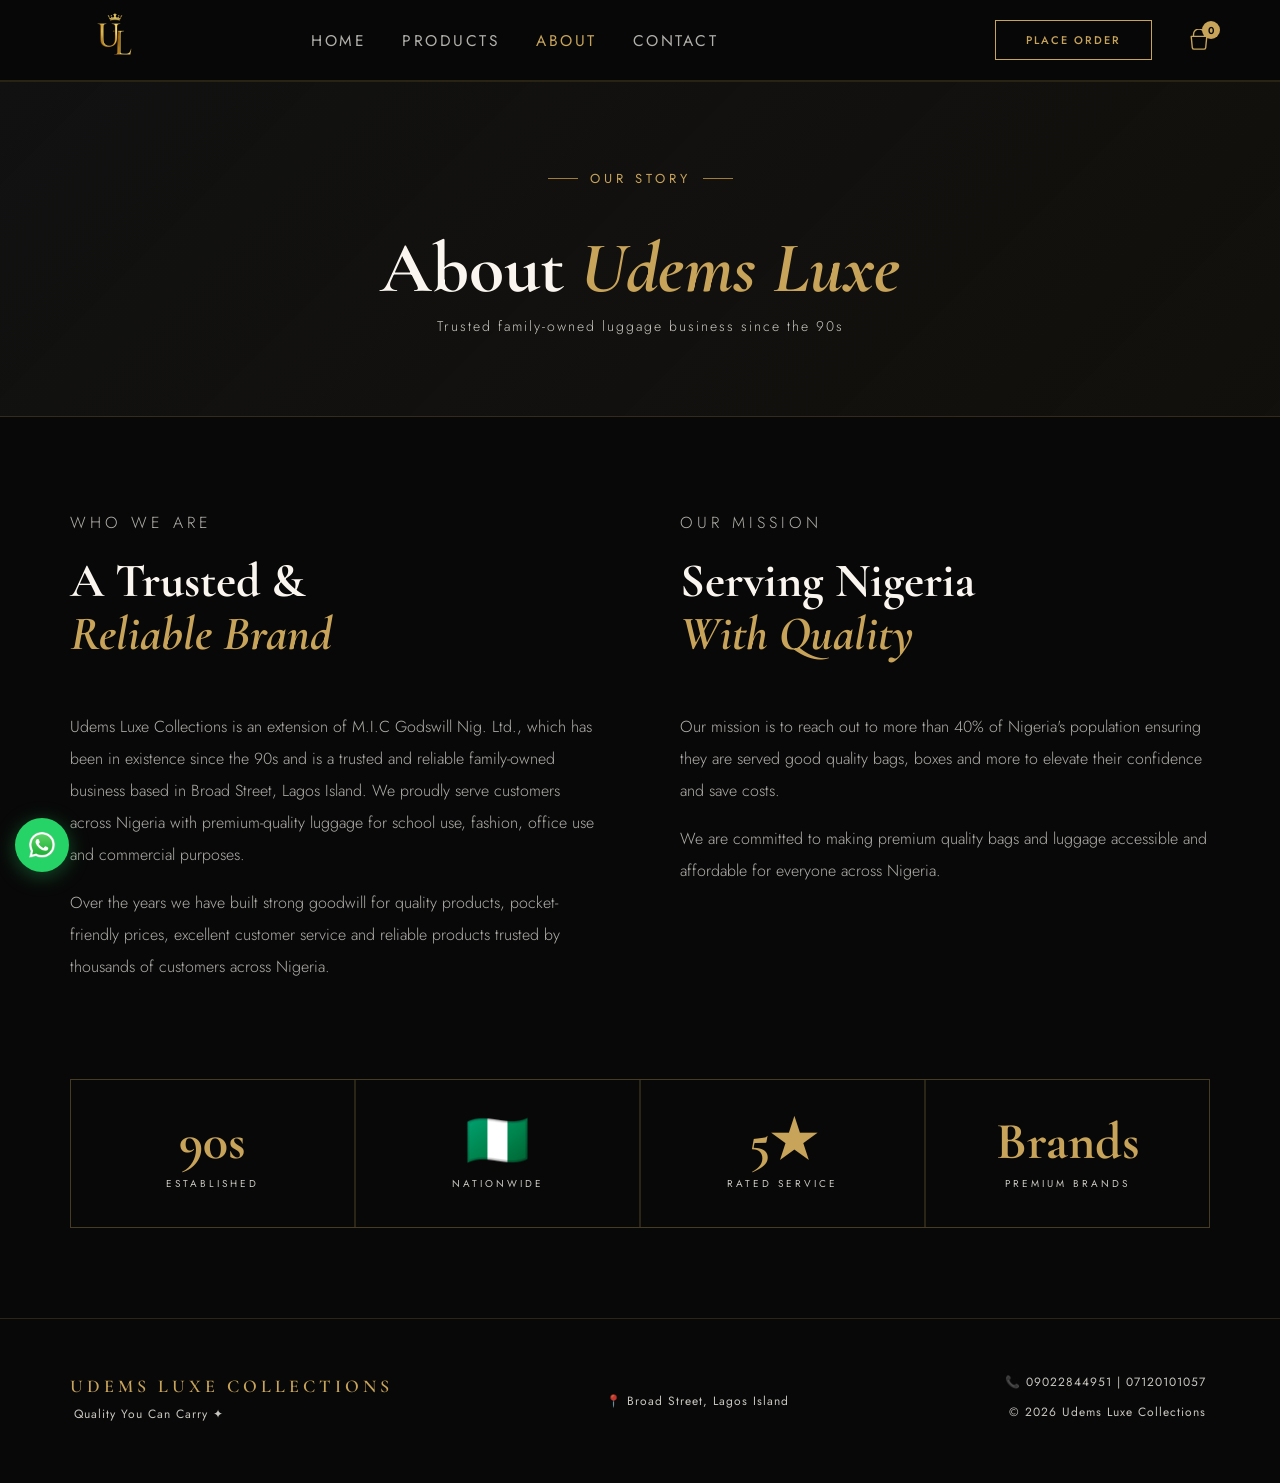
==== commit d0fbee45: "Finish the cart system" ====
--- a/about.html
+++ b/about.html
@@ -60,10 +60,9 @@
     <!-- NAVIGATION -->
     <header>
       <nav>
-        <div class="logo">
-          Udems Luxe
-          <span>Collections</span>
-        </div>
+        <a href="index.html" class="logo">
+          <img src="apple-touch-icon.png" alt="Udems Luxe Collections" />
+        </a>
         <ul class="nav-links" id="nav-links">
           <li><a href="index.html">Home</a></li>
           <li><a href="products.html">Products</a></li>
@@ -82,6 +81,26 @@
             target="_blank"
             >Place Order</a
           >
+          <a href="#" class="cart-icon-link" aria-label="View cart">
+            <svg
+              viewBox="0 0 24 24"
+              fill="none"
+              stroke="currentColor"
+              stroke-width="1.5"
+            >
+              <path
+                d="M6 8V6a6 6 0 1 1 12 0v2"
+                stroke-linecap="round"
+                stroke-linejoin="round"
+              />
+              <path
+                d="M3.5 8h17l-1.2 12.5a2 2 0 0 1-2 1.5H6.7a2 2 0 0 1-2-1.5L3.5 8Z"
+                stroke-linecap="round"
+                stroke-linejoin="round"
+              />
+            </svg>
+            <span class="cart-count" id="cart-count">0</span>
+          </a>
           <button class="hamburger" id="hamburger" aria-label="Open menu">
             <span></span>
             <span></span>
@@ -184,6 +203,31 @@
     >
       <img src="images/whatsapp.png" alt="WhatsApp" width="30" height="30" />
     </a>
+    <!-- CART DRAWER -->
+    <div id="cart-overlay" class="cart-overlay"></div>
+    <div id="cart-drawer" class="cart-drawer">
+      <div class="cart-drawer-header">
+        <h3>Your Cart</h3>
+        <button
+          id="cart-close-btn"
+          class="cart-close-btn"
+          aria-label="Close cart"
+        >
+          ✕
+        </button>
+      </div>
+      <div id="cart-items" class="cart-items"></div>
+      <div class="cart-drawer-footer">
+        <div class="cart-subtotal">
+          <span>Subtotal</span>
+          <span id="cart-subtotal-amount">₦0</span>
+        </div>
+        <a id="cart-checkout-btn" href="#" class="btn-primary" target="_blank"
+          >Checkout on WhatsApp</a
+        >
+      </div>
+    </div>
   </body>
+  <script src="cart.js"></script>
   <script src="script.js"></script>
 </html>
--- a/styles.css
+++ b/styles.css
@@ -41,6 +41,13 @@
    3. TYPOGRAPHY & SHARED UI (BUTTONS, SECTION LABELS, PAGE HEADERS)
    ══════════════════════════════════════════════════════════ */
 
+header {
+  position: sticky;
+  top: 0;
+  z-index: 1000;
+  background: #0b0b0b;
+  border-bottom: 1px solid rgba(212, 175, 55, 0.15);
+}
 .btn-primary {
   background: var(--gold);
   color: var(--black);
@@ -63,6 +70,7 @@
 .btn-ghost {
   border: 1px solid rgba(200, 164, 90, 0.35);
   color: var(--white2);
+  background: transparent;
   padding: 16px 40px;
   font-size: 11px;
   letter-spacing: 3px;
@@ -197,22 +205,17 @@
 }
 
 .logo {
-  font-family: "Cormorant Garamond", serif;
-  font-size: 20px;
-  font-weight: 600;
-  letter-spacing: 4px;
-  color: var(--gold);
-  text-transform: uppercase;
-}
-
-.logo span {
+  display: flex;
+  align-items: center;
+}
+
+.logo img {
+  position: absolute;
+  bottom: 35%;
+  height: 90px;
+  margin-bottom: -30px;
+  width: auto;
   display: block;
-  font-size: 11px;
-  letter-spacing: 6px;
-  color: var(--white3);
-  font-family: "Jost", sans-serif;
-  font-weight: 300;
-  margin-top: 2px;
 }
 
 .nav-links {
@@ -240,7 +243,8 @@
   background: transparent;
   border: 1px solid var(--gold);
   color: var(--gold);
-  padding: 11px 28px;
+  margin-right: 20px;
+  padding: 11px 30px;
   font-size: 11px;
   letter-spacing: 2px;
   text-transform: uppercase;
@@ -263,6 +267,55 @@
   display: flex;
   align-items: center;
   gap: 16px;
+}
+
+/* Cart icon — visual only for now, no functionality wired up yet.
+   That's a deliberate next step, not an oversight. */
+.cart-icon-link {
+  position: relative;
+  display: flex;
+  align-items: center;
+  color: var(--gold);
+  text-decoration: none;
+}
+
+.cart-icon-link svg {
+  width: 22px;
+  height: 22px;
+}
+
+.cart-count {
+  position: absolute;
+  top: -8px;
+  right: -10px;
+  width: 18px;
+  height: 18px;
+  border-radius: 50%;
+  background: var(--gold);
+  color: var(--black);
+  font-family: "Jost", sans-serif;
+  font-size: 10px;
+  font-weight: 600;
+  display: flex;
+  align-items: center;
+  justify-content: center;
+}
+.cart-empty-link {
+  color: var(--gold);
+  text-decoration: underline;
+  display: inline-block;
+  margin-top: 10px;
+}
+.shop-card-add-btn {
+  display: flex;
+  align-items: center;
+  justify-content: center;
+  gap: 8px;
+}
+
+.shop-card-add-btn svg {
+  width: 14px;
+  height: 14px;
 }
 
 .hamburger {
@@ -833,7 +886,6 @@
   height: 100%;
   background: var(--black2);
   border: 1px solid var(--gold-border);
-  text-decoration: none;
   transition:
     transform 0.35s ease,
     box-shadow 0.35s ease,
@@ -846,6 +898,47 @@
   box-shadow: 0 20px 40px rgba(0, 0, 0, 0.45);
 }
 
+.shop-card-link {
+  display: flex;
+  flex-direction: column;
+  flex: 1;
+  text-decoration: none;
+  color: inherit;
+}
+
+.shop-card-view {
+  font-size: 10px;
+  letter-spacing: 1.5px;
+  text-transform: uppercase;
+  color: var(--gold3);
+  transition: color 0.3s;
+  margin-top: auto;
+}
+
+.shop-card:hover .shop-card-view {
+  color: var(--gold);
+}
+
+.shop-card-add-btn {
+  margin: 0 22px 22px;
+  padding: 10px;
+  background: transparent;
+  border: 1px solid var(--gold-border);
+  color: var(--gold);
+  font-family: "Jost", sans-serif;
+  font-size: 11px;
+  letter-spacing: 1.5px;
+  text-transform: uppercase;
+  cursor: pointer;
+  transition:
+    background 0.3s,
+    color 0.3s;
+}
+
+.shop-card-add-btn:hover {
+  background: var(--gold);
+  color: var(--black);
+}
 .shop-card-img-wrap {
   position: relative;
   aspect-ratio: 4 / 5;
@@ -878,10 +971,6 @@
   transition: transform 0.5s ease;
 }
 
-.shop-card:hover .shop-card-fg {
-  transform: scale(1.04);
-}
-
 .shop-card-body {
   display: flex;
   flex-direction: column;
@@ -903,20 +992,23 @@
   color: var(--gold2);
   margin-bottom: 16px;
 }
-
-.shop-card-link {
-  font-size: 10px;
-  letter-spacing: 1.5px;
-  text-transform: uppercase;
-  color: var(--gold3);
-  transition: color 0.3s;
-  margin-top: auto; /* pins this to the bottom of the card no matter
-                        how long the product name is, so the price
-                        and "View Details" line up across every card */
-}
-
-.shop-card:hover .shop-card-link {
-  color: var(--gold);
+.cart-qty-input {
+  width: 44px;
+  text-align: center;
+  background: var(--black);
+  border: 1px solid var(--gold-border);
+  color: var(--white);
+  font-family: "Jost", sans-serif;
+  font-size: 13px;
+  padding: 4px 2px;
+}
+
+/* removes the little up/down spinner arrows most browsers add by
+   default to number inputs — they look out of place here */
+.cart-qty-input::-webkit-outer-spin-button,
+.cart-qty-input::-webkit-inner-spin-button {
+  -webkit-appearance: none;
+  margin: 0;
 }
 
 .shop-empty {
@@ -1329,6 +1421,150 @@
   transform: scale(1.1);
   box-shadow: 0 6px 28px rgba(37, 211, 102, 0.5);
 }
+.cart-overlay {
+  position: fixed;
+  inset: 0;
+  background: rgba(0, 0, 0, 0.6);
+  opacity: 0;
+  pointer-events: none;
+  transition: opacity 0.3s ease;
+  z-index: 900;
+}
+.cart-overlay.open {
+  opacity: 1;
+  pointer-events: auto;
+}
+
+.cart-drawer {
+  position: fixed;
+  top: 0;
+  right: 0;
+  bottom: 0;
+  width: 380px;
+  max-width: 90vw;
+  background: var(--black2);
+  border-left: 1px solid var(--gold-border);
+  z-index: 901;
+  transform: translateX(100%);
+  transition: transform 0.35s ease;
+  display: flex;
+  flex-direction: column;
+}
+.cart-drawer.open {
+  transform: translateX(0);
+}
+
+.cart-drawer-header {
+  display: flex;
+  justify-content: space-between;
+  align-items: center;
+  padding: 24px;
+  border-bottom: 1px solid var(--gold-border);
+}
+.cart-drawer-header h3 {
+  font-family: "Cormorant Garamond", serif;
+  font-size: 22px;
+  color: var(--white);
+}
+.cart-close-btn {
+  background: none;
+  border: none;
+  color: var(--white2);
+  font-size: 18px;
+  cursor: pointer;
+}
+
+.cart-items {
+  flex: 1;
+  overflow-y: auto;
+  padding: 16px 24px;
+}
+
+.cart-item {
+  display: flex;
+  gap: 14px;
+  padding: 16px 0;
+  border-bottom: 1px solid var(--gold-border);
+}
+.cart-item img {
+  width: 64px;
+  height: 64px;
+  object-fit: contain;
+  background: var(--white);
+  border: 1px solid var(--gold-border);
+  flex-shrink: 0;
+}
+.cart-item-info h4 {
+  font-size: 13px;
+  color: var(--white);
+  margin-bottom: 4px;
+  font-weight: 500;
+}
+.cart-item-price {
+  font-size: 12px;
+  color: var(--gold2);
+  margin-bottom: 8px;
+}
+.cart-item-qty {
+  display: flex;
+  align-items: center;
+  gap: 10px;
+}
+.cart-qty-btn {
+  width: 22px;
+  height: 22px;
+  background: none;
+  border: 1px solid var(--gold-border);
+  color: var(--gold);
+  cursor: pointer;
+}
+.cart-item-remove {
+  background: none;
+  border: none;
+  color: var(--white3);
+  font-size: 11px;
+  cursor: pointer;
+  text-decoration: underline;
+  margin-left: auto;
+}
+.cart-empty {
+  color: var(--white3);
+  font-size: 13px;
+  text-align: center;
+  padding: 40px 0;
+}
+
+.cart-drawer-footer {
+  padding: 20px 24px;
+  border-top: 1px solid var(--gold-border);
+}
+.cart-subtotal {
+  display: flex;
+  justify-content: space-between;
+  font-size: 14px;
+  color: var(--white);
+  margin-bottom: 16px;
+}
+.cart-subtotal span:last-child {
+  color: var(--gold2);
+  font-weight: 600;
+}
+#pd-add-to-cart-btn {
+  margin-top: 12px;
+  width: 100%;
+}
+#pd-add-to-cart-btn {
+  display: flex;
+  align-items: center;
+  justify-content: center;
+  gap: 8px;
+}
+
+#pd-add-to-cart-btn svg {
+  width: 14px;
+  height: 14px;
+}
+
 /* ══════════════════════════════════════════════════════════
    12. TABLET RESPONSIVE (max-width: 1024px)
    Note on CSS cascading: a rule inside "max-width: 1024px" still
@@ -1450,8 +1686,7 @@
 }
 
 /* ══════════════════════════════════════════════════════════
-   13. MOBILE RESPONSIVE (max-width: 768px, with a Small Phones
-   tier at max-width: 480px for further fine-tuning)
+   13. MOBILE RESPONSIVE (max-width: 765px
    ══════════════════════════════════════════════════════════ */
 @media (max-width: 765px) {
   /* Navigation — full-screen overlay menu. z-index:500 is
